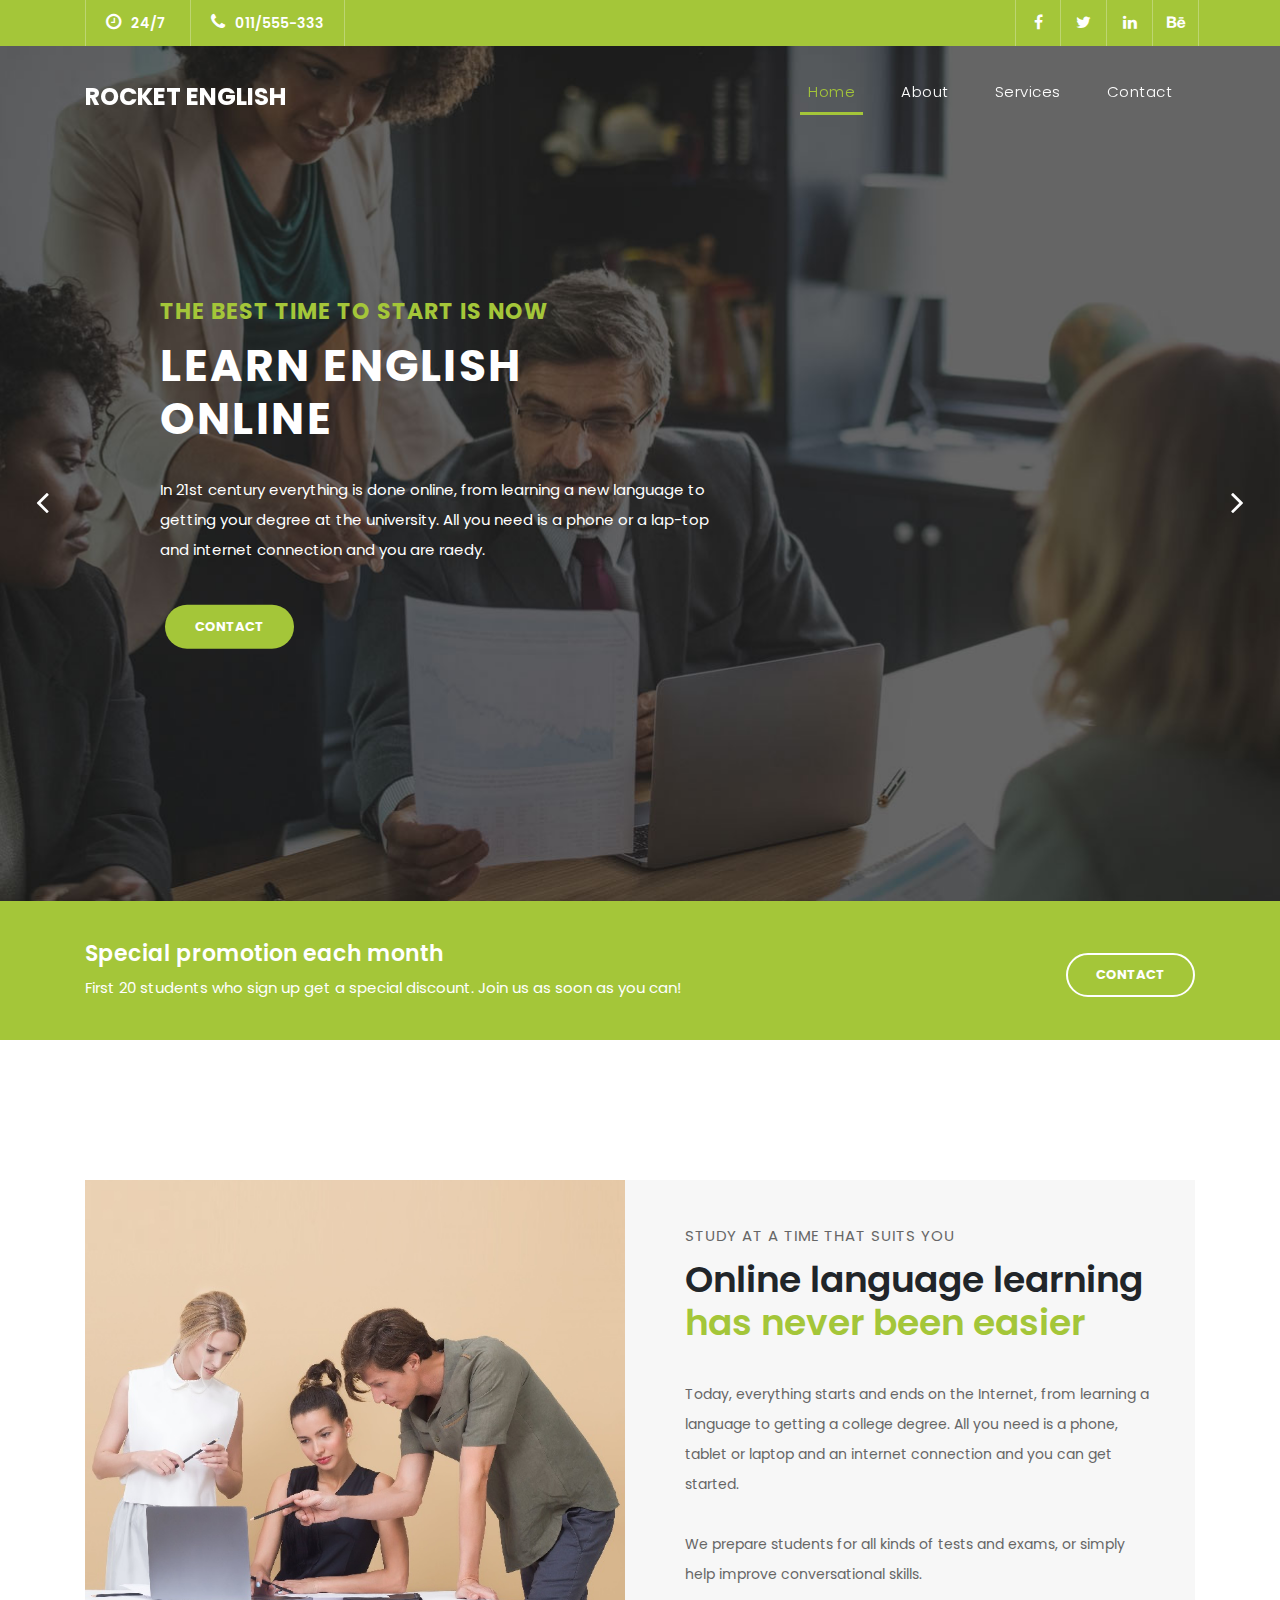
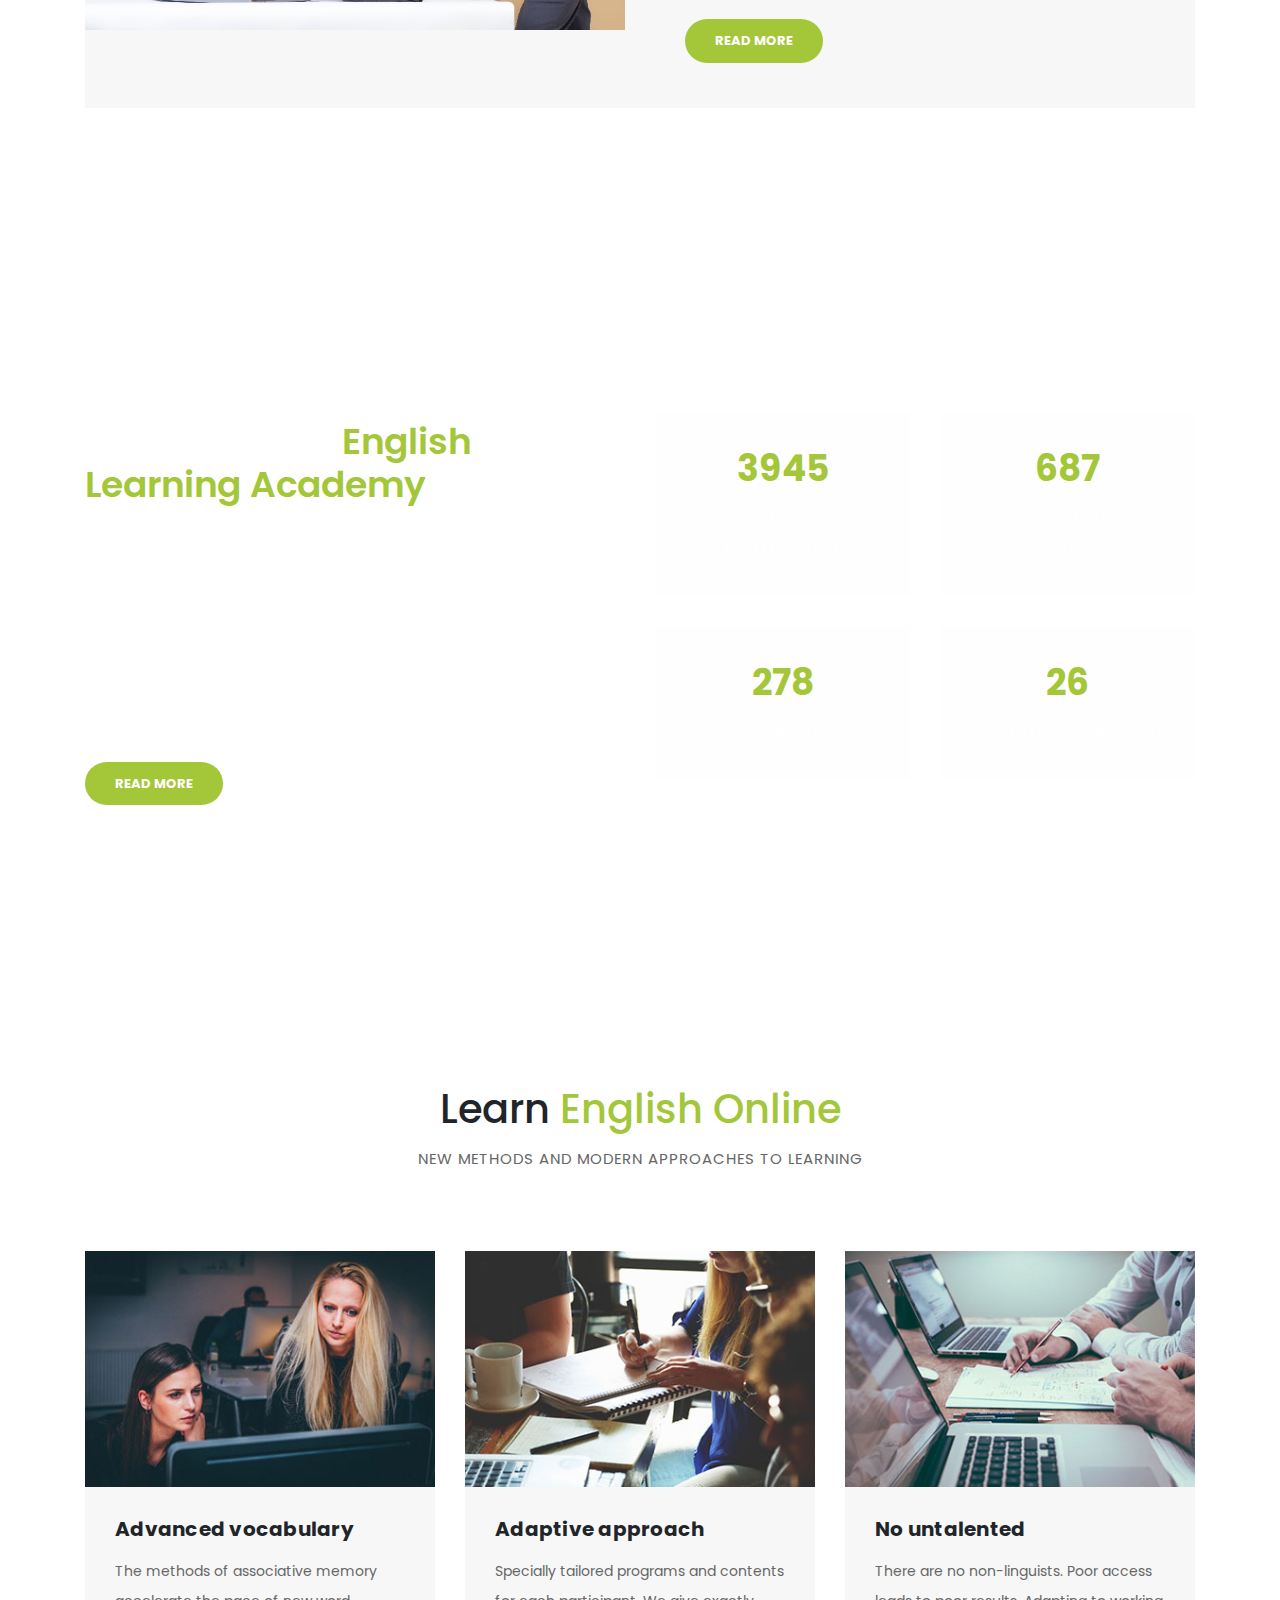
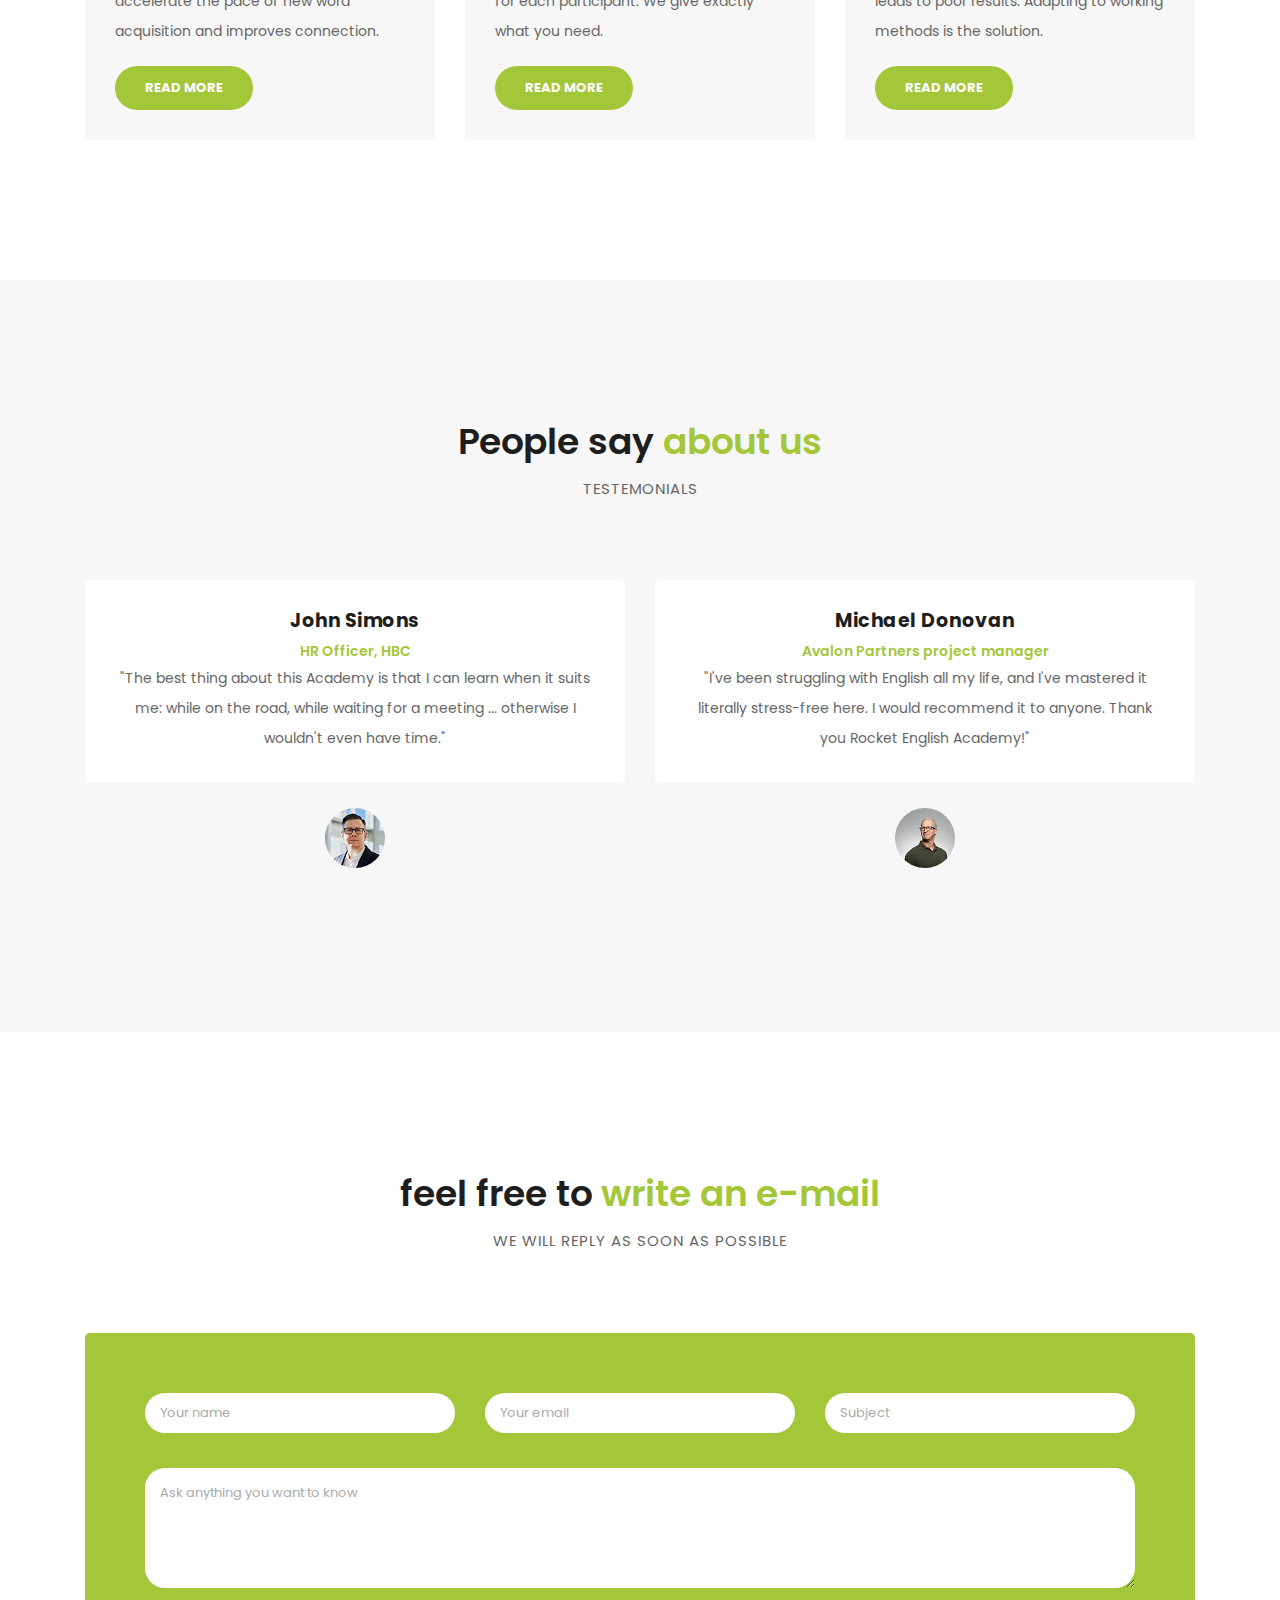
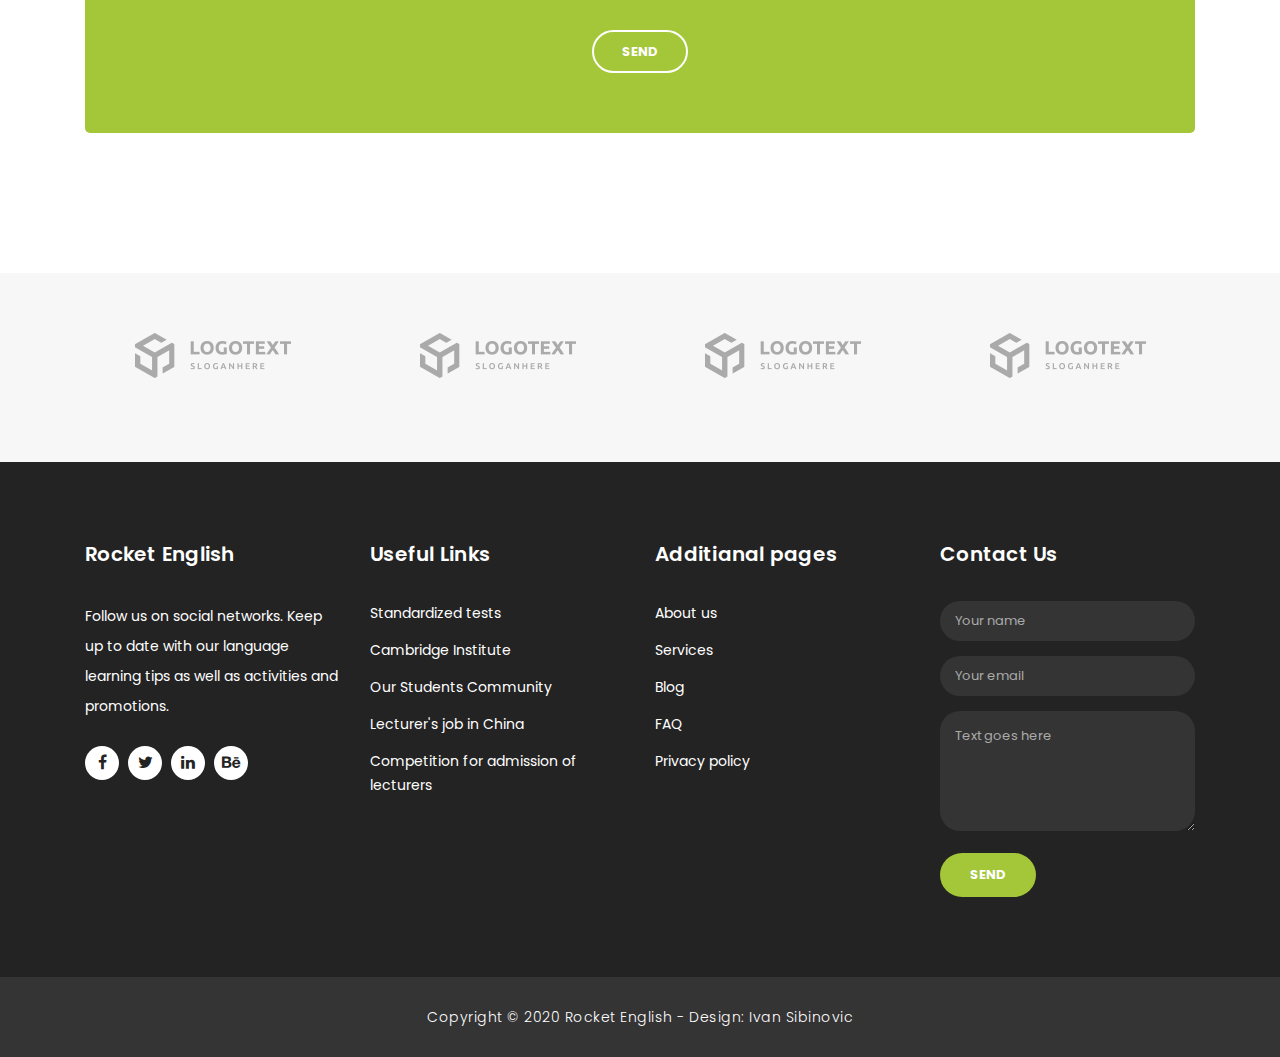
==== index.html @ 69e5438e "asd" ====
<!DOCTYPE html>
<html lang="en">

  <head>

    <meta charset="utf-8">
    <meta name="viewport" content="width=device-width, initial-scale=1, shrink-to-fit=no">
    <meta name="description" content="online English Lear">
    <meta name="author" content="Ivan Sibinovic">
    <link href="https://fonts.googleapis.com/css?family=Poppins:100,200,300,400,500,600,700,800,900&display=swap" rel="stylesheet">

    <title>Rocket English</title>

    <!-- Bootstrap core CSS -->
    <link href="vendor/bootstrap/css/bootstrap.min.css" rel="stylesheet">

    <!-- Additional CSS Files -->
    <link rel="stylesheet" href="assets/css/fontawesome.css">
    <link rel="stylesheet" href="assets/css/templatemo-finance-business.css">
    <link rel="stylesheet" href="assets/css/owl.css">
<!--

Finance Business TemplateMo

https://templatemo.com/tm-545-finance-business

-->
  </head>

  <body>

    <!-- ***** Preloader Start ***** -->
    <div id="preloader">
        <div class="jumper">
            <div></div>
            <div></div>
            <div></div>
        </div>
    </div>  
    <!-- ***** Preloader End ***** -->

    <!-- Header -->
    <div class="sub-header">
      <div class="container">
        <div class="row">
          <div class="col-md-8 col-xs-12">
            <ul class="left-info">
              <li><a href="#"><i class="fa fa-clock-o"></i>24/7</a></li>
              <li><a href="#"><i class="fa fa-phone"></i>011/555-333</a></li>
            </ul>
          </div>
          <div class="col-md-4">
            <ul class="right-icons">
              <li><a href="#"><i class="fa fa-facebook"></i></a></li>
              <li><a href="#"><i class="fa fa-twitter"></i></a></li>
              <li><a href="#"><i class="fa fa-linkedin"></i></a></li>
              <li><a href="#"><i class="fa fa-behance"></i></a></li>
            </ul>
          </div>
        </div>
      </div>
    </div>

    <header class="">
      <nav class="navbar navbar-expand-lg">
        <div class="container">
          <a class="navbar-brand" href="index.html"><h2>Rocket English</h2></a>
          <button class="navbar-toggler" type="button" data-toggle="collapse" data-target="#navbarResponsive" aria-controls="navbarResponsive" aria-expanded="false" aria-label="Toggle navigation">
            <span class="navbar-toggler-icon"></span>
          </button>
          <div class="collapse navbar-collapse" id="navbarResponsive">
            <ul class="navbar-nav ml-auto">
              <li class="nav-item active">
                <a class="nav-link" href="index.html">Home
                  <span class="sr-only">(current)</span>
                </a>
              </li>
              <li class="nav-item">
                <a class="nav-link" href="about.html">About</a>
              </li>
              <li class="nav-item">
                <a class="nav-link" href="services.html">Services</a>
              </li>
              <li class="nav-item">
                <a class="nav-link" href="contact.html">Contact</a>
              </li>
            </ul>
          </div>
        </div>
      </nav>
    </header>

    <!-- Page Content -->
    <!-- Banner Starts Here -->
    <div class="main-banner header-text" id="top">
        <div class="Modern-Slider">
          <!-- Item -->
          <div class="item item-1">
            <div class="img-fill">
                <div class="text-content">
                  <h6>The Best Time to start is NOW</h6>
                  <h4>Learn English<br> Online</h4>
                  <p>In 21st century everything is done online, from learning a new language to getting your degree at the university. All you need is a phone or a lap-top and internet connection and you are raedy.</p>
                  <a href="contact.html" class="filled-button">contact</a>
                </div>
            </div>
          </div>
          <!-- // Item -->
          <!-- Item -->
          <div class="item item-2">
            <div class="img-fill">
                <div class="text-content">
                  <h6>According to Your Needs</h6>
                  <h4>Flexibile<br> Language Learning</h4>
                  <p>Learning with us is fun, exciting and most of all, possible at any given time. We work around the clock to provide pur students with the best possible English learning experience.</p>
                  <a href="services.html" class="filled-button">read more</a>
                </div>
            </div>
          </div>
          <!-- // Item -->
          <!-- Item -->
          <div class="item item-3">
            <div class="img-fill">
                <div class="text-content">
                  <h6>we are here for you</h6>
                  <h4>Language Learning<br>Online Academy</h4>
                  <p>Founded by a teacher who has more than 5 years of real classroom experience and more than 7 years of online teaching experience. Our teachers have TEFL certificate and they are working from all over the world.</p>
                  <a href="about.html" class="filled-button">About us</a>
                </div>
            </div>
          </div>
          <!-- // Item -->
        </div>
    </div>
    <!-- Banner Ends Here -->

    <div class="request-form">
      <div class="container">
        <div class="row">
          <div class="col-md-8">
            <h4>Special promotion each month</h4>
            <span>First 20 students who sign up get a special discount. Join us as soon as you can!</span>
          </div>
          <div class="col-md-4">
            <a href="contact.html" class="border-button">contact</a>
          </div>
        </div>
      </div>
    </div>

    <div class="more-info">
      <div class="container">
        <div class="row">
          <div class="col-md-12">
            <div class="more-info-content">
              <div class="row">
                <div class="col-md-6">
                  <div class="left-image">
                    <img src="assets/images/more-info.jpeg" alt="">
                  </div>
                </div>
                <div class="col-md-6 align-self-center">
                  <div class="right-content">
                    <span>study at a time that suits you</span>
                    <h2>Online language learning <em>has never been easier</em></h2>
                    <p>Today, everything starts and ends on the Internet, from learning a language to getting a college degree. All you need is a phone, tablet or laptop and an internet connection and you can get started.<br><br>We prepare students for all kinds of tests and exams, or simply help improve conversational skills.</p>
                    <a href="#" class="filled-button">read more</a>
                  </div>
                </div>
              </div>
            </div>
          </div>
        </div>
      </div>
    </div>

    <div class="fun-facts">
      <div class="container">
        <div class="row">
          <div class="col-md-6">
            <div class="left-content">
              <span>building trust for years</span>
              <h2>Distinguished <em>English Learning Academy</em></h2>
              <p>We have worked with a large number of people over the past few years and the satisfaction has always been mutual. We helped them achieve their goals and successfully enabled them to use English.
              <br><br>We approach each student with special care and tailor the language learning program to his or her knowledge and needs.</p>
              <a href="" class="filled-button">read more</a>
            </div>
          </div>
          <div class="col-md-6 align-self-center">
            <div class="row">
              <div class="col-md-6">
                <div class="count-area-content">
                  <div class="count-digit">3945</div>
                  <div class="count-title">Classes performed</div>
                </div>
              </div>
              <div class="col-md-6">
                <div class="count-area-content">
                  <div class="count-digit">687</div>
                  <div class="count-title">Satisfied Students</div>
                </div>
              </div>
              <div class="col-md-6">
                <div class="count-area-content">
                  <div class="count-digit">278</div>
                  <div class="count-title">Great Reviews</div>
                </div>
              </div>
              <div class="col-md-6">
                <div class="count-area-content">
                  <div class="count-digit">26</div>
                  <div class="count-title">Acknowledgements</div>
                </div>
              </div>
            </div>
          </div>
        </div>
      </div>
    </div>

    <div class="services">
      <div class="container">
        <div class="row">
          <div class="col-md-12">
            <div class="section-heading">
              <h1>Learn <em>English Online</em></h1>
              <span>New methods and modern approaches to learning</div>
          </div>
          <div class="col-md-4">
            <div class="service-item">
              <img src="assets/images/service_01.jpg" alt="">
              <div class="down-content">
                <h4>Advanced vocabulary</h4>
                <p>The methods of associative memory accelerate the pace of new word acquisition and improves connection.</p>
                <a href="" class="filled-button">read more</a>
              </div>
            </div>
          </div>
          <div class="col-md-4">
            <div class="service-item">
              <img src="assets/images/service_02.jpg" alt="">
              <div class="down-content">
                <h4>Adaptive approach</h4>
                <p>Specially tailored programs and contents for each participant. We give exactly what you need.</p>
                <a href="" class="filled-button">read more</a>
              </div>
            </div>
          </div>
          <div class="col-md-4">
            <div class="service-item">
              <img src="assets/images/service_03.jpg" alt="">
              <div class="down-content">
                <h4>No untalented</h4>
                <p>There are no non-linguists. Poor access leads to poor results. Adapting to working methods is the solution.</p>
                <a href="" class="filled-button">read more</a>
              </div>
            </div>
          </div>
        </div>
      </div>
    </div>

    <div class="testimonials">
      <div class="container">
        <div class="row">
          <div class="col-md-12">
            <div class="section-heading">
              <h2>People say <em>about us</em></h2>
              <span>testemonials</span>
            </div>
          </div>
          <div class="col-md-12">
            <div class="owl-testimonials owl-carousel">
              
              <div class="testimonial-item">
                <div class="inner-content">
                  <h4>John Simons</h4>
                  <span>HR Officer, HBC</span>
                  <p>"The best thing about this Academy is that I can learn when it suits me: while on the road, while waiting for a meeting ... otherwise I wouldn't even have time."</p>
                </div>
                <img src="assets/images/testimonial1.jpg" alt="">
              </div>
              
              <div class="testimonial-item">
                <div class="inner-content">
                  <h4>Michael Donovan</h4>
                  <span>Avalon Partners project manager</span>
                  <p>"I've been struggling with English all my life, and I've mastered it literally stress-free here. I would recommend it to anyone. Thank you Rocket English Academy!"</p>
                </div>
                <img src="assets/images/testimonial2.jpg" alt="">
              </div>
              
              <div class="testimonial-item">
                <div class="inner-content">
                  <h4>David Wood</h4>
                  <span>Chief Accountant</span>
                  <p>"Ut ultricies maximus turpis, in sollicitudin ligula posuere vel. Donec finibus maximus neque, vitae egestas quam imperdiet nec. Proin nec mauris eu tortor consectetur tristique."</p>
                </div>
                <img src="http://placehold.it/60x60" alt="">
              </div>
              
              <div class="testimonial-item">
                <div class="inner-content">
                  <h4>Andrew Boom</h4>
                  <span>Marketing Head</span>
                  <p>"Curabitur sollicitudin, tortor at suscipit volutpat, nisi arcu aliquet dui, vitae semper sem turpis quis libero. Quisque vulputate lacinia nisl ac lobortis."</p>
                </div>
                <img src="http://placehold.it/60x60" alt="">
              </div>
              
            </div>
          </div>
        </div>
      </div>
    </div>

    <div class="callback-form">
      <div class="container">
        <div class="row">
          <div class="col-md-12">
            <div class="section-heading">
              <h2>feel free to <em>write an e-mail</em></h2>
              <span>We will reply as soon as possible</span>
            </div>
          </div>
          <div class="col-md-12">
            <div class="contact-form">
              <form id="contact" action="" method="post">
                <div class="row">
                  <div class="col-lg-4 col-md-12 col-sm-12">
                    <fieldset>
                      <input name="name" type="text" class="form-control" id="name" placeholder="Your name" required="">
                    </fieldset>
                  </div>
                  <div class="col-lg-4 col-md-12 col-sm-12">
                    <fieldset>
                      <input name="email" type="text" class="form-control" id="email" pattern="[^ @]*@[^ @]*" placeholder="Your email" required="">
                    </fieldset>
                  </div>
                  <div class="col-lg-4 col-md-12 col-sm-12">
                    <fieldset>
                      <input name="subject" type="text" class="form-control" id="subject" placeholder="Subject" required="">
                    </fieldset>
                  </div>
                  <div class="col-lg-12">
                    <fieldset>
                      <textarea name="message" rows="6" class="form-control" id="message" placeholder="Ask anything you want to know" required=""></textarea>
                    </fieldset>
                  </div>
                  <div class="col-lg-12">
                    <fieldset>
                      <button type="submit" id="form-submit" class="border-button">send</button>
                    </fieldset>
                  </div>
                </div>
              </form>
            </div>
          </div>
        </div>
      </div>
    </div>

    <div class="partners">
      <div class="container">
        <div class="row">
          <div class="col-md-12">
            <div class="owl-partners owl-carousel">
            
              <div class="partner-item">
                <img src="assets/images/client-01.png" title="1" alt="1">
              </div>
              
              <div class="partner-item">
                <img src="assets/images/client-01.png" title="2" alt="2">
              </div>
              
              <div class="partner-item">
                <img src="assets/images/client-01.png" title="3" alt="3">
              </div>
              
              <div class="partner-item">
                <img src="assets/images/client-01.png" title="4" alt="4">
              </div>
              
              <div class="partner-item">
                <img src="assets/images/client-01.png" title="5" alt="5">
              </div>
              
            </div>
          </div>
        </div>
      </div>
    </div>


    <!-- Footer Starts Here -->
    <footer>
      <div class="container">
        <div class="row">
          <div class="col-md-3 footer-item">
            <h4>Rocket English</h4>
            <p>Follow us on social networks. Keep up to date with our language learning tips as well as activities and promotions.</p>
            <ul class="social-icons">
              <li><a rel="nofollow" href="https://fb.com/templatemo" target="_blank"><i class="fa fa-facebook"></i></a></li>
              <li><a href="#"><i class="fa fa-twitter"></i></a></li>
              <li><a href="#"><i class="fa fa-linkedin"></i></a></li>
              <li><a href="#"><i class="fa fa-behance"></i></a></li>
            </ul>
          </div>
          <div class="col-md-3 footer-item">
            <h4>Useful Links</h4>
            <ul class="menu-list">
              <li><a href="#">Standardized tests</a></li>
              <li><a href="#">Cambridge Institute</a></li>
              <li><a href="#">Our Students Community</a></li>
              <li><a href="#">Lecturer's job in China</a></li>
              <li><a href="#">Competition for admission of lecturers</a></li>
            </ul>
          </div>
          <div class="col-md-3 footer-item">
            <h4>Additianal pages</h4>
            <ul class="menu-list">
              <li><a href="#">About us</a></li>
              <li><a href="#">Services</a></li>
              <li><a href="#">Blog</a></li>
              <li><a href="#">FAQ</a></li>
              <li><a href="#">Privacy policy</a></li>
            </ul>
          </div>
          <div class="col-md-3 footer-item last-item">
            <h4>Contact Us</h4>
            <div class="contact-form">
              <form id="contact footer-contact" action="" method="post">
                <div class="row">
                  <div class="col-lg-12 col-md-12 col-sm-12">
                    <fieldset>
                      <input name="name" type="text" class="form-control" id="name" placeholder="Your name" required="">
                    </fieldset>
                  </div>
                  <div class="col-lg-12 col-md-12 col-sm-12">
                    <fieldset>
                      <input name="email" type="text" class="form-control" id="email" pattern="[^ @]*@[^ @]*" placeholder="Your email" required="">
                    </fieldset>
                  </div>
                  <div class="col-lg-12">
                    <fieldset>
                      <textarea name="message" rows="6" class="form-control" id="message" placeholder="Text goes here" required=""></textarea>
                    </fieldset>
                  </div>
                  <div class="col-lg-12">
                    <fieldset>
                      <button type="submit" id="form-submit" class="filled-button">send</button>
                    </fieldset>
                  </div>
                </div>
              </form>
            </div>
          </div>
        </div>
      </div>
    </footer>
    
    <div class="sub-footer">
      <div class="container">
        <div class="row">
          <div class="col-md-12">
            <p>Copyright &copy; 2020 Rocket English
            
            - Design: <a rel="nofollow noopener" href="https://linkmarketing.rs" target="_blank">Ivan Sibinovic</a></p>
          </div>
        </div>
      </div>
    </div>

    <!-- Bootstrap core JavaScript -->
    <script src="vendor/jquery/jquery.min.js"></script>
    <script src="vendor/bootstrap/js/bootstrap.bundle.min.js"></script>

    <!-- Additional Scripts -->
    <script src="assets/js/custom.js"></script>
    <script src="assets/js/owl.js"></script>
    <script src="assets/js/slick.js"></script>
    <script src="assets/js/accordions.js"></script>

    <script language = "text/Javascript"> 
      cleared[0] = cleared[1] = cleared[2] = 0; //set a cleared flag for each field
      function clearField(t){                   //declaring the array outside of the
      if(! cleared[t.id]){                      // function makes it static and global
          cleared[t.id] = 1;  // you could use true and false, but that's more typing
          t.value='';         // with more chance of typos
          t.style.color='#fff';
          }
      }
    </script>

  </body>
</html>
---- assets/css/templatemo-finance-business.css ----
/* 

TemplateMo - Finance Business

https://templatemo.com/tm-545-finance-business

*/

body {
  font-family: 'Poppins', sans-serif;
  overflow-x: hidden;
  text-rendering: optimizeLegibility;
  -webkit-font-smoothing: antialiased;
  -moz-osx-font-smoothing: grayscale;
}
p {
	margin-bottom: 0px;
	font-size: 14px;
	color: #666666;
	line-height: 30px;
}
a {
	text-decoration: none!important;
}
ul {
	padding: 0;
	margin: 0;
	list-style: none;
}

h1,h2,h3,h4,h5,h6 {
	margin: 0px;
}

a.filled-button {
	background-color: #a4c639;
	color: #fff;
	font-size: 13px;
	text-transform: uppercase;
	font-weight: 700;
	padding: 12px 30px;
	border-radius: 30px;
	display: inline-block;
	transition: all 0.3s;
}

a.filled-button:hover {
	background-color: #fff;
	color: #a4c639;
}

a.border-button {
	background-color: transparent;
	color: #fff;
	border: 2px solid #fff;
	font-size: 13px;
	text-transform: uppercase;
	font-weight: 700;
	padding: 10px 28px;
	border-radius: 30px;
	display: inline-block;
	transition: all 0.3s;
}

a.border-button:hover {
	background-color: #fff;
	color: #a4c639;
}

.section-heading {
	text-align: center;
	margin-bottom: 80px;
}

.section-heading h2 {
	font-size: 36px;
	font-weight: 600;
	color: #1e1e1e;
}

.section-heading em {
	font-style: normal;
	color: #a4c639;
}

.section-heading span {
	display: block;
	margin-top: 15px;
	text-transform: uppercase;
	font-size: 15px;
	color: #666;
	letter-spacing: 1px;
}

#preloader {
  overflow: hidden;
  background: #a4c639;
  left: 0;
  right: 0;
  top: 0;
  bottom: 0;
  position: fixed;
  z-index: 9999999;
  color: #fff;
}

#preloader .jumper {
  left: 0;
  top: 0;
  right: 0;
  bottom: 0;
  display: block;
  position: absolute;
  margin: auto;
  width: 50px;
  height: 50px;
}

#preloader .jumper > div {
  background-color: #fff;
  width: 10px;
  height: 10px;
  border-radius: 100%;
  -webkit-animation-fill-mode: both;
  animation-fill-mode: both;
  position: absolute;
  opacity: 0;
  width: 50px;
  height: 50px;
  -webkit-animation: jumper 1s 0s linear infinite;
  animation: jumper 1s 0s linear infinite;
}

#preloader .jumper > div:nth-child(2) {
  -webkit-animation-delay: 0.33333s;
  animation-delay: 0.33333s;
}

#preloader .jumper > div:nth-child(3) {
  -webkit-animation-delay: 0.66666s;
  animation-delay: 0.66666s;
}

@-webkit-keyframes jumper {
  0% {
    opacity: 0;
    -webkit-transform: scale(0);
    transform: scale(0);
  }
  5% {
    opacity: 1;
  }
  100% {
    -webkit-transform: scale(1);
    transform: scale(1);
    opacity: 0;
  }
}

@keyframes jumper {
  0% {
    opacity: 0;
    -webkit-transform: scale(0);
    transform: scale(0);
  }
  5% {
    opacity: 1;
  }
  100% {
    opacity: 0;
  }
}

/* Sub Header Style */

.sub-header {
	background-color: #a4c639;
	height: 46px;
	line-height: 46px;
}

.sub-header ul li {
	display: inline-block;
}

.sub-header ul.left-info li {
	border-left: 1px solid rgba(250,250,250,0.3);
	padding: 0px 20px;
}

.sub-header ul.left-info li:last-child {
	border-right: 1px solid rgba(250,250,250,0.3);
}

.sub-header ul.left-info li i {
	margin-right: 10px;
	font-size: 18px;
}

.sub-header ul.left-info li a {
	color: #fff;
	font-size: 14px;
	font-weight: 600;
}

.sub-header ul.right-icons {
	float: right;
}

.sub-header ul.right-icons li {
	margin-right: -4px;
	width: 46px;
	display: inline-block;
	text-align: center;
	border-right: 1px solid rgba(250,250,250,0.3);
}

.sub-header ul.right-icons li:first-child {
	border-left: 1px solid rgba(250,250,250,0.3);
}

.sub-header ul.right-icons li a {
	color: #fff;
	transition: all 0.3s;
}

.sub-header ul.right-icons li a:hover {
	opacity: 0.75;
}



/* Header Style */
header {
	position: absolute;
	z-index: 99999;
	width: 100%;
	background-color: transparent!important;
	height: 80px;
	-webkit-transition: all 0.3s ease-in-out 0s;
    -moz-transition: all 0.3s ease-in-out 0s;
    -o-transition: all 0.3s ease-in-out 0s;
    transition: all 0.3s ease-in-out 0s;
}
header .navbar {
	padding: 20px 0px;
}
.background-header .navbar {
	padding: 10px 0px;
}
.background-header {
	top: 0;
	position: fixed;
	background-color: #fff!important;
	box-shadow: 0px 1px 10px rgba(0,0,0,0.1);
}
.background-header .navbar-brand h2 {
	color: #a4c639!important;
}
.background-header .navbar-nav a.nav-link {
	color: #1e1e1e!important;
}
.background-header .navbar-nav .nav-link:hover,
.background-header .navbar-nav .active>.nav-link,
.background-header .navbar-nav .nav-link.active,
.background-header .navbar-nav .nav-link.show,
.background-header .navbar-nav .show>.nav-link {
	color: #a4c639!important;
}
.navbar .navbar-brand {
	float: 	left;
	margin-top: 12px;
	outline: none;
}
.navbar .navbar-brand h2 {
	color: #fff;
	text-transform: uppercase;
	font-size: 24px;
	font-weight: 700;
	-webkit-transition: all .3s ease 0s;
    -moz-transition: all .3s ease 0s;
    -o-transition: all .3s ease 0s;
    transition: all .3s ease 0s;
}
.navbar .navbar-brand h2 em {
	font-style: normal;
	font-size: 16px;
}
#navbarResponsive {
	z-index: 999;
}
.navbar-collapse {
	text-align: center;
}
.navbar .navbar-nav .nav-item {
	margin: 0px 15px;
}
.navbar .navbar-nav a.nav-link {
	text-transform: capitalize;
	font-size: 15px;
	font-weight: 300;
	letter-spacing: 0.5px;
	color: #fff;
	transition: all 0.5s;
	margin-top: 5px;
}
.navbar .navbar-nav .nav-link:hover,
.navbar .navbar-nav .active>.nav-link,
.navbar .navbar-nav .nav-link.active,
.navbar .navbar-nav .nav-link.show,
.navbar .navbar-nav .show>.nav-link {
	color: #a4c639;
	border-bottom: 3px solid #a4c639;
}
.navbar .navbar-toggler-icon {
	background-image: none;
}
.navbar .navbar-toggler {
	border-color: #fff;
	background-color: #fff;	
	height: 36px;
	outline: none;
	border-radius: 0px;
	position: absolute;
	right: 30px;
	top: 20px;
}
.navbar .navbar-toggler-icon:after {
	content: '\f0c9';
	color: #a4c639;
	font-size: 18px;
	line-height: 26px;
	font-family: 'FontAwesome';
}



/* Banner Style */

.img-fill{
  width: 100%;
  display: block;
  overflow: hidden;
  position: relative;
  text-align: center
}

.img-fill img {
  min-height: 100%;
  min-width: 100%;
  position: relative;
  display: inline-block;
  max-width: none;
}

*,
*:before,
*:after {
  -webkit-box-sizing: border-box;
  box-sizing: border-box;
  -webkit-font-smoothing: antialiased;
  -moz-osx-font-smoothing: grayscale;
}

.Grid1k {
  padding: 0 15px;
  max-width: 1200px;
  margin: auto;
}

.blocks-box,
.slick-slider {
  margin: 0;
  padding: 0!important;
}

.slick-slide {
  float: left;
  padding: 0;
}

.Modern-Slider .item .img-fill {
	background-size: cover;
	background-position: center center;
	background-repeat: no-repeat;
	height:95vh;
}

.Modern-Slider .item-1 .img-fill {
	background-image: url(../images/slide_01.jpg);
}

.Modern-Slider .item-2 .img-fill {
	background-image: url(../images/slide_02.jpg);
}

.Modern-Slider .item-3 .img-fill {
	background-image: url(../images/slide_03.jpg);
}

.Modern-Slider .NextArrow{
  position:absolute;
  top:50%;
  right:30px;
  border:0 none;
  background-color: transparent;
  text-align:center;
  font-size: 36px;
  font-family: 'FontAwesome';
  color:#FFF;
  z-index:5;
  outline: none;
  cursor: pointer;
}

.Modern-Slider .NextArrow:before{
  content:'\f105';
}

.Modern-Slider .PrevArrow {
  position:absolute;
  top:50%;
  left:30px;
  border:0 none;
  background-color: transparent;
  text-align:center;
  font-size: 36px;
  font-family: 'FontAwesome';
  color:#FFF;
  z-index:5;
  outline: none;
  cursor: pointer;
}

.Modern-Slider .PrevArrow:before{
  content:'\f104';
}

ul.slick-dots {
  display: none!important;
}

.Modern-Slider .text-content {
	text-align: left;
  	width: 75%;
  	position: absolute;
  	top: 50%;
  	left: 50%;
  	transform: translate(-50%, -50%);
}

.Modern-Slider .item h6 {
  margin-bottom: 15px;
  font-size: 22px;
  text-transform: uppercase;
  font-weight: 700;
  letter-spacing: 1px;
  color:#a4c639;
  animation:fadeOutRight 1s both;
}

.Modern-Slider .item h4 {
  margin-bottom: 30px;
  text-transform: uppercase;
  font-size: 44px;
  font-weight: 700;
  letter-spacing: 2.5px;
  color:#FFF;
  overflow:hidden;
  animation:fadeOutLeft 1s both;
}

.Modern-Slider .item p {
	max-width: 570px;
	color: #fff;
	font-size: 15px;
	font-weight: 400;
	line-height: 30px;
	margin-bottom: 40px;
}

.Modern-Slider .item a {
  margin: 0 5px;
}

.Modern-Slider .item.slick-active h6{
  animation:fadeInDown 1s both 1s;
}

.Modern-Slider .item.slick-active h4{
  animation:fadeInLeft 1s both 1.5s;
}

.Modern-Slider .item.slick-active{
  animation:Slick-FastSwipeIn 1s both;
}

.Modern-Slider .buttons {
  position: relative;
}

.Modern-Slider {background:#000;}


/* ==== Slick Slider Css Ruls === */
.slick-slider{position:relative;display:block;-webkit-user-select:none;-moz-user-select:none;-ms-user-select:none;user-select:none;-webkit-touch-callout:none;-khtml-user-select:none;-ms-touch-action:pan-y;touch-action:pan-y;-webkit-tap-highlight-color:transparent}
.slick-list{position:relative;display:block;overflow:hidden;margin:0;padding:0}
.slick-list:focus{outline:none}.slick-list.dragging{cursor:hand}
.slick-slider .slick-track,.slick-slider .slick-list{-webkit-transform:translate3d(0,0,0);-ms-transform:translate3d(0,0,0);transform:translate3d(0,0,0)}
.slick-track{position:relative;top:0;left:0;display:block}
.slick-track:before,.slick-track:after{display:table;content:''}.slick-track:after{clear:both}
.slick-loading .slick-track{visibility:hidden}
.slick-slide{display:none;float:left /* If RTL Make This Right */ ;height:100%;min-height:1px}
.slick-slide.dragging img{pointer-events:none}
.slick-initialized .slick-slide{display:block}
.slick-loading .slick-slide{visibility:hidden}
.slick-vertical .slick-slide{display:block;height:auto;border:1px solid transparent}




/* Request Form */

.request-form {
	background-color: #a4c639;
	padding: 40px 0px;
	color: #fff;
}

.request-form h4 {
	font-size: 22px;
	font-weight: 600;
}

.request-form span {
	font-size: 15px;
	font-weight: 400;
	display: inline-block;
	margin-top: 10px;
}

.request-form a.border-button {
	margin-top: 12px;
	float: right;
}




/* Services */

.services {
	margin-top: 140px;
}

.service-item img {
	width: 100%;
	overflow: hidden;
}

.service-item .down-content {
	background-color: #f7f7f7;
	padding: 30px;
}

.service-item .down-content h4 {
	font-size: 20px;
	font-weight: 700;
	letter-spacing: 0.25px;
	margin-bottom: 15px;
}

.service-item .down-content p {
	margin-bottom: 20px;
}



/* Fun Facts */

.fun-facts {
	margin-top: 140px;
	background-image: url(../images/fun-facts-bg.jpg);
	background-position: center center;
	background-repeat: no-repeat;
	background-size: cover;
	background-attachment: fixed;
	padding: 140px 0px;
	color: #fff;
}

.fun-facts span {
	text-transform: uppercase;
	font-size: 15px;
	color: #fff;
	letter-spacing: 1px;
	margin-bottom: 10px;
	display: block;
}

.fun-facts h2 {
	font-size: 36px;
	font-weight: 600;
	margin-bottom: 35px;
}

.fun-facts em {
	font-style: normal;
	color: #a4c639;
}

.fun-facts p {
	color: #fff;
	margin-bottom: 40px;
}

.fun-facts .left-content {
	margin-right: 45px;
}

.count-area-content {
	text-align: center;
	background-color: rgba(250,250,250,0.1);
	padding: 25px 30px 35px 30px;
	margin: 15px 0px;
}

.count-digit {
    margin: 5px 0px;
    color: #a4c639;
    font-weight: 700;
    font-size: 36px;
}
.count-title {
    font-size: 20px;
    font-weight: 600;
    color: #fff;
    letter-spacing: 0.5px;
}



/* More Info */

.more-info {
	margin-top: 140px;
}

.more-info .left-image img {
	width: 100%;
	overflow: hidden;
}

.more-info .more-info-content {
	background-color: #f7f7f7;
}

.about-info .more-info-content {
	background-color: transparent;
}

.about-info .right-content {
	padding: 0px!important;
	margin-right: 30px;
}

.more-info .right-content {
	padding: 45px 45px 45px 30px;
}

.more-info .right-content span {
	text-transform: uppercase;
	font-size: 15px;
	color: #666;
	letter-spacing: 1px;
	margin-bottom: 10px;
	display: block;
}

.more-info .right-content h2 {
	font-size: 36px;
	font-weight: 600;
	margin-bottom: 35px;
}

.more-info .right-content em {
	font-style: normal;
	color: #a4c639;
}

.more-info .right-content p {
	margin-bottom: 30px;
}


/* Testimonials Style */

.about-testimonials {
	margin-top: 0px!important;
}

.testimonials {
	margin-top: 140px;
	background-color: #f7f7f7;
	padding: 140px 0px;
}
.testimonial-item .inner-content {
	text-align: center;
	background-color: #fff;	
	padding: 30px;
	border-radius: 5px;
}
.testimonial-item p {
	font-size: 14px;
	font-weight: 400;
}
.testimonial-item h4 {
	font-size: 19px;
	font-weight: 700;
	color: #1e1e1e;
	letter-spacing: 0.5px;
	margin-bottom: 0px;
}
.testimonial-item span {
	display: inline-block;
	margin-top: 8px;
	font-weight: 600;
	font-size: 14px;
	color: #a4c639;
}
.testimonial-item img {
	max-width: 60px;
	border-radius: 50%;
	margin: 25px auto 0px auto;
}




/* Call Back Style */

.callback-services {
	border-top: 1px solid #eee;
	padding-top: 140px;
}

.contact-us {
	background-color: #f7f7f7;
	padding: 140px 0px;
}

.contact-us .contact-form {
	background-color: transparent!important;
	padding: 0!important;
}

.callback-form {
	margin-top: 140px;
}

.callback-form .contact-form {
	background-color: #a4c639;
	padding: 60px;
	border-radius: 5px;
	text-align: center;
}

.callback-form .contact-form input {
	border-radius: 20px;
	height: 40px;
	line-height: 40px;
	display: inline-block;
	padding: 0px 15px;
	color: #6a6a6a;
	font-size: 13px;
	text-transform: none;
	box-shadow: none;
	border: none;
	margin-bottom: 35px;
}

.callback-form .contact-form input:focus {
	outline: none;
	box-shadow: none;
	border: none;
}

.callback-form .contact-form textarea {
	border-radius: 20px;
	height: 120px;
	max-height: 200px;
	min-height: 120px;
	display: inline-block;
	padding: 15px;
	color: #6a6a6a;
	font-size: 13px;
	text-transform: none;
	box-shadow: none;
	border: none;
	margin-bottom: 35px;
}

.callback-form .contact-form textarea:focus {
	outline: none;
	box-shadow: none;
	border: none;
}

.callback-form .contact-form ::-webkit-input-placeholder { /* Edge */
  color: #aaa;
}
.callback-form .contact-form :-ms-input-placeholder { /* Internet Explorer 10-11 */
  color: #aaa;
}
.callback-form .contact-form ::placeholder {
  color: #aaa;
}

.callback-form .contact-form button.border-button {
	background-color: transparent;
	color: #fff;
	border: 2px solid #fff;
	font-size: 13px;
	text-transform: uppercase;
	font-weight: 700;
	padding: 10px 28px;
	border-radius: 30px;
	display: inline-block;
	transition: all 0.3s;
	outline: none;
	box-shadow: none;
	text-shadow: none;
	cursor: pointer;
}

.callback-form .contact-form button.border-button:hover {
	background-color: #fff;
	color: #a4c639;
}

.contact-us .contact-form button.filled-button {
	background-color: #a4c639;
	color: #fff;
	border: none;
	font-size: 13px;
	text-transform: uppercase;
	font-weight: 700;
	padding: 12px 30px;
	border-radius: 30px;
	display: inline-block;
	transition: all 0.3s;
	outline: none;
	box-shadow: none;
	text-shadow: none;
	cursor: pointer;
}

.contact-us .contact-form button.filled-button:hover {
	background-color: #fff;
	color: #a4c639;
}



/* Partners Style */

.contact-partners {
	margin-top: -8px!important;
}

.partners {
	margin-top: 140px;
	background-color: #f7f7f7;
	padding: 60px 0px;
}

.partners .owl-item {
	text-align: center;
	cursor: pointer;
}

.partners .partner-item img {
	max-width: 156px;
	margin: auto;
}



/* Footer Style */

footer {
	background-color: #232323;
	padding: 80px 0px;
	color: #fff;
}

footer h4 {
	color: #fff;
	font-size: 20px;
	font-weight: 600;
	letter-spacing: 0.25px;
	margin-bottom: 35px;
}
footer p {
	color: #fff;
}

footer ul.social-icons {
	margin-top: 25px;
}

footer ul.social-icons li {
	display: inline-block;
	margin-right: 5px;
}

footer ul.social-icons li:last-child {
	margin-right: 0px;
}

footer ul.social-icons li a {
	width: 34px;
	height: 34px;
	display: inline-block;
	line-height: 34px;
	text-align: center;
	background-color: #fff;
	color: #232323;
	border-radius: 50%;
	transition: all 0.3s;
}

footer ul.social-icons li a:hover {
	background-color: #a4c639;
}

footer ul.menu-list li {
	margin-bottom: 13px;
}

footer ul.menu-list li:last-child {
	margin-bottom: 0px;
}

footer ul.menu-list li a {
	font-size: 14px;
	color: #fff;
	transition: all 0.3s;
}

footer ul.menu-list li a:hover {
	color: #a4c639;
}

footer .contact-form input {
	border-radius: 20px;
	height: 40px;
	line-height: 40px;
	display: inline-block;
	padding: 0px 15px;
	color: #aaa!important;
	background-color: #343434;
	font-size: 13px;
	text-transform: none;
	box-shadow: none;
	border: none;
	margin-bottom: 15px;
}

footer .contact-form input:focus {
	outline: none;
	box-shadow: none;
	border: none;
	background-color: #343434;
}

footer .contact-form textarea {
	border-radius: 20px;
	height: 120px;
	max-height: 200px;
	min-height: 120px;
	display: inline-block;
	padding: 15px;
	color: #aaa!important;
	background-color: #343434;
	font-size: 13px;
	text-transform: none;
	box-shadow: none;
	border: none;
	margin-bottom: 15px;
}

footer .contact-form textarea:focus {
	outline: none;
	box-shadow: none;
	border: none;
	background-color: #343434;
}

footer .contact-form ::-webkit-input-placeholder { /* Edge */
  color: #aaa;
}
footer .contact-form :-ms-input-placeholder { /* Internet Explorer 10-11 */
  color: #aaa;
}
footer .contact-form ::placeholder {
  color: #aaa;
}

footer .contact-form button.filled-button {
	background-color: transparent;
	color: #fff;
	background-color: #a4c639;
	border: none;
	font-size: 13px;
	text-transform: uppercase;
	font-weight: 700;
	padding: 12px 30px;
	border-radius: 30px;
	display: inline-block;
	transition: all 0.3s;
	outline: none;
	box-shadow: none;
	text-shadow: none;
	cursor: pointer;
}

footer .contact-form button.filled-button:hover {
	background-color: #fff;
	color: #a4c639;
}



/* Sub-footer Style */

.sub-footer {
	background-color: #343434;
	text-align: center;
	padding: 25px 0px;
}

.sub-footer p {
	color: #fff;
	font-weight: 300;
	letter-spacing: 0.5px;
}

.sub-footer a {
	color: #fff;
}


.page-heading {
	text-align: center;
	background-image: url(../images/page-heading-bg.jpg);
	background-position: center center;
	background-repeat: no-repeat;
	background-size: cover;
	padding: 230px 0px 150px 0px;
	color: #fff;
}

.page-heading h1 {
	text-transform: capitalize;
	font-size: 36px;
	font-weight: 700;
	letter-spacing: 2px;
	margin-bottom: 18px;
}

.page-heading span {
	font-size: 15px;
	text-transform: uppercase;
	letter-spacing: 1px;
	color: #fff;
	display: block;
}


/* team */

.team {
	background-color: #f7f7f7;
	margin-top: 140px;
	margin-bottom: -140px;
	padding: 120px 0px;
}

.team-item img {
	width: 100%;
	overflow: hidden;
}

.team-item .down-content {
	background-color: #fff;
	padding: 30px;
}

.team-item .down-content h4 {
	font-size: 20px;
	font-weight: 700;
	letter-spacing: 0.25px;
	margin-bottom: 10px;
}

.team-item .down-content span {
	color: #a4c639;
	font-weight: 600;
	font-size: 14px;
	display: block;
	margin-bottom: 15px;
}

.team-item .down-content p {
	margin-bottom: 20px;
}


/* Single Service */

.single-services {
	margin-top: 140px;
}

#tabs ul {
  margin: 0;
  padding: 0;
}
#tabs ul li {
  margin-bottom: 10px;
  display: inline-block;
  width: 100%;
}
#tabs ul li:last-child {
  margin-bottom: 0px;
}
#tabs ul li a {
	text-transform: capitalize;
	width: 100%;
	padding: 30px 30px;
	display: inline-block;
	background-color: #a4c639;
  	font-size: 20px;
  	color: #121212;
  	letter-spacing: 0.5px;
  	font-weight: 700;
  	transition: all 0.3s;
}
#tabs ul li a i {
	float: right;
	margin-top: 5px;
}
#tabs ul .ui-tabs-active span {
  background: #faf5b2;
  border: #faf5b2;
  line-height: 90px;
  border-bottom: none;
}
#tabs ul .ui-tabs-active a {
  color: #fff;
}
#tabs ul .ui-tabs-active span {
  color: #1e1e1e;
}
.tabs-content {
	margin-left: 30px;
  text-align: left;
  display: inline-block;
  transition: all 0.3s;
}
.tabs-content img {
	max-width: 100%;
	overflow: hidden;
}
.tabs-content h4 {
	font-size: 20px;
	font-weight: 700;
	letter-spacing: 0.25px;
	margin-bottom: 15px;
	margin-top: 30px;
}
.tabs-content p {
  font-size: 14px;
  color: #7a7a7a;
  margin-bottom: 0px;
}



/* Contact Information */

.contact-information {
	margin-top: 140px;
}

.contact-information .contact-item {
	padding: 60px 30px;
	background-color: #f7f7f7;
	text-align: center;
}

.contact-information .contact-item i {
	color: #a4c639;
	font-size: 48px;
	margin-bottom: 40px;
}

.contact-information .contact-item h4 {
	font-size: 20px;
	font-weight: 700;
	letter-spacing: 0.25px;
	margin-bottom: 15px;
}

.contact-information .contact-item p {
	margin-bottom: 20px;
}

.contact-information .contact-item a {
	font-weight: 600;
	color: #a4c639;
	font-size: 15px;
}




/* Responsive Style */
@media (max-width: 768px) {
	.sub-header {
		display: none;
	}
	.Modern-Slider .item h6 {
	  margin-bottom: 15px;
	  font-size: 18px;
	}
	.Modern-Slider .item h4 {
	  margin-bottom: 25px;
	  font-size: 28px;
	  line-height: 36px;
	  letter-spacing: 1px;
	}
	.Modern-Slider .item p {
		max-width: 570px;
		line-height: 25px;
		margin-bottom: 30px;
	}
	.Modern-Slider .NextArrow{
	  right:5px;
	}
	.Modern-Slider .PrevArrow {
	  left:5px;
	}
	.request-form {
		text-align: center;
	}
	.request-form a.border-button {
		float: none;
		margin-top: 30px;
	}
	.services .service-item {
		margin-bottom: 30px;
	}
	.fun-facts .left-content {
		margin-right: 0px;
		margin-bottom: 30px;
	}
	.more-info .right-content  {
		padding: 30px;
	}
	footer {
		padding: 80px 0px 20px 0px;
	}
	footer .footer-item {
		border-bottom: 1px solid #343434;
		margin-bottom: 30px;
		padding-bottom: 30px;
	}
	footer .last-item {
		border-bottom: none;
	}
	.about-info .right-content {
		margin-right: 0px;
		margin-bottom: 30px;
	}
	.team .team-item {
		margin-bottom: 30px;
	}
	.tabs-content {
		margin-left: 0px;
		margin-top: 30px;
	}
	.contact-item {
		margin-bottom: 30px;
	}
}

@media (max-width: 992px) {
	.navbar .navbar-brand {
		position: absolute;
		left: 30px;
		top: 10px;
	}
	.navbar .navbar-brand {
		width: auto;
	}
	.navbar:after {
		display: none;
	}
	#navbarResponsive {
	    z-index: 99999;
	    position: absolute;
	    top: 80px;
	    left: 0;
	    width: 100%;
	    text-align: center;
	    background-color: #fff;
	    box-shadow: 0px 10px 10px rgba(0,0,0,0.1);
	}
	.navbar .navbar-nav .nav-item {
		border-bottom: 1px solid #eee;
	}
	.navbar .navbar-nav .nav-item:last-child {
		border-bottom: none;
	}
	.navbar .navbar-nav a.nav-link {
		padding: 15px 0px;
		color: #1e1e1e!important;
	}
	.navbar .navbar-nav .nav-link:hover,
	.navbar .navbar-nav .active>.nav-link,
	.navbar .navbar-nav .nav-link.active,
	.navbar .navbar-nav .nav-link.show,
	.navbar .navbar-nav .show>.nav-link {
		color: #a4c639!important;
		border-bottom: none!important;
	}
}
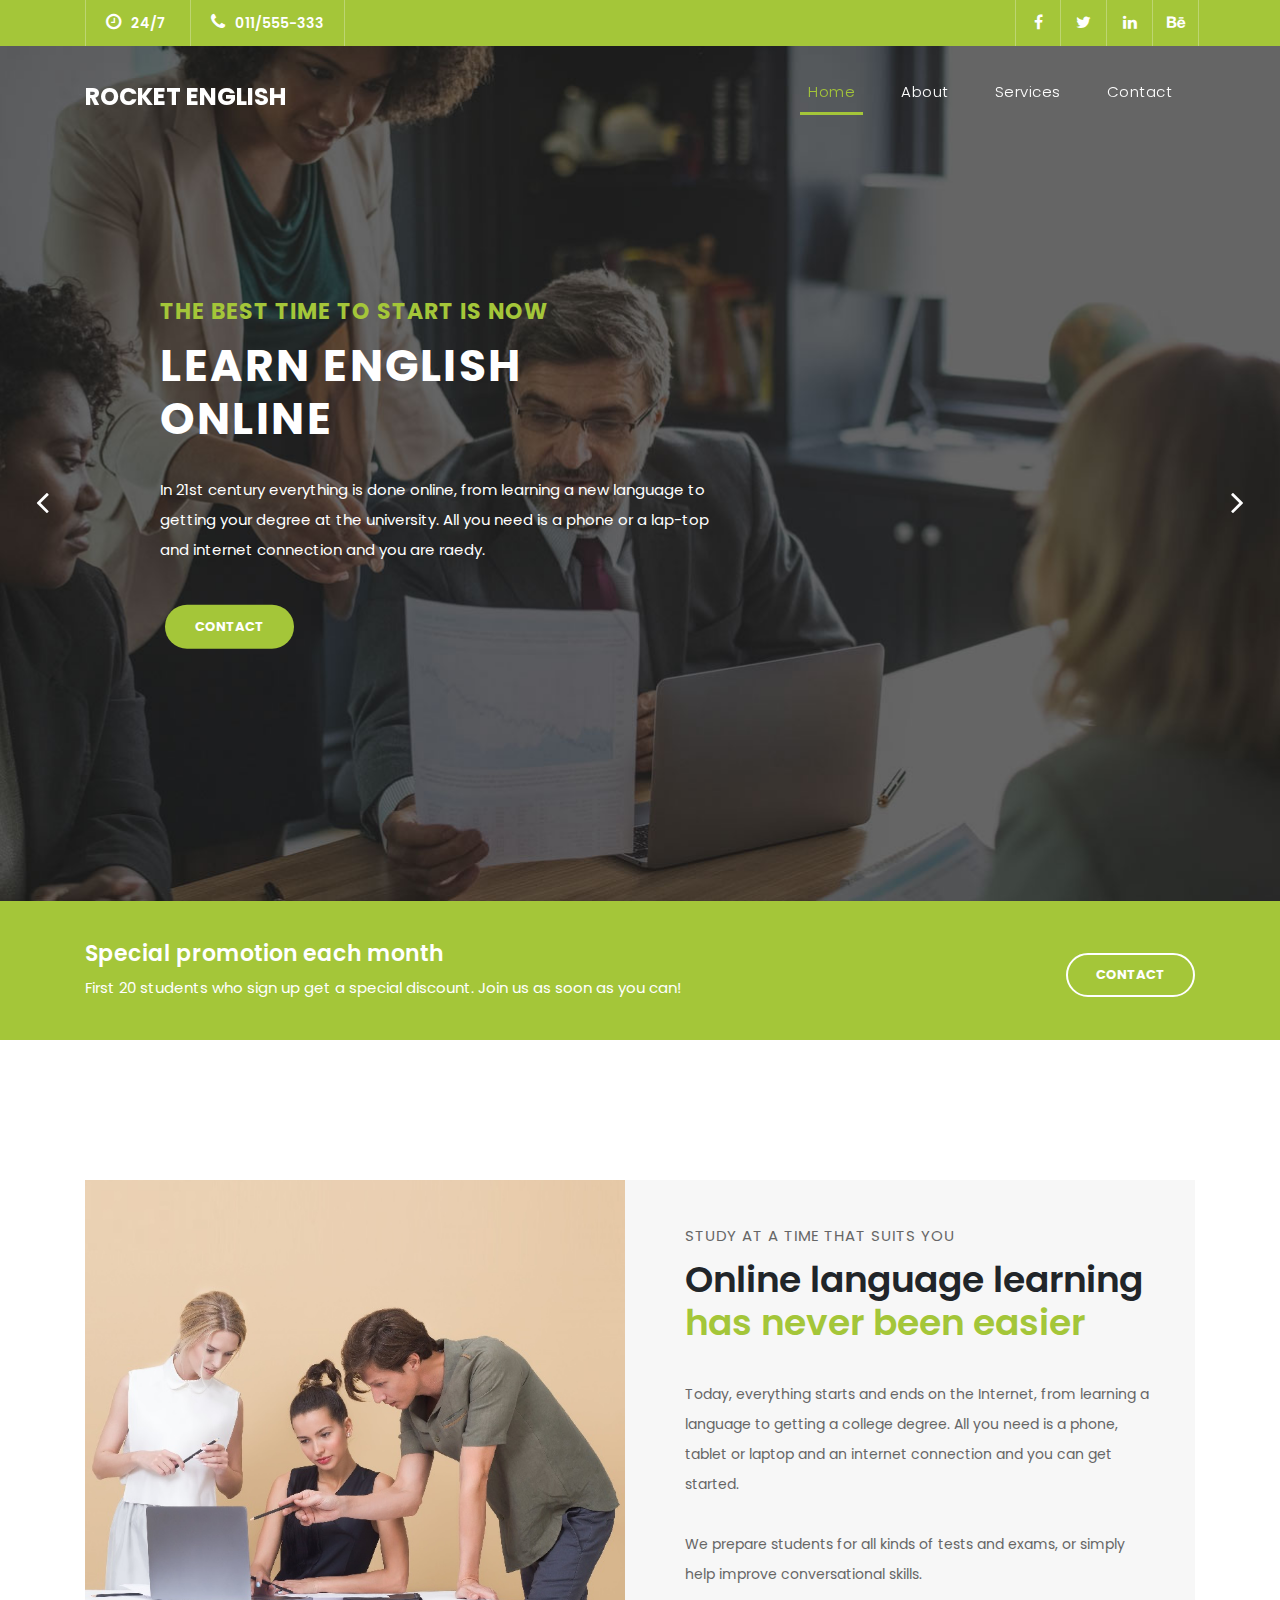
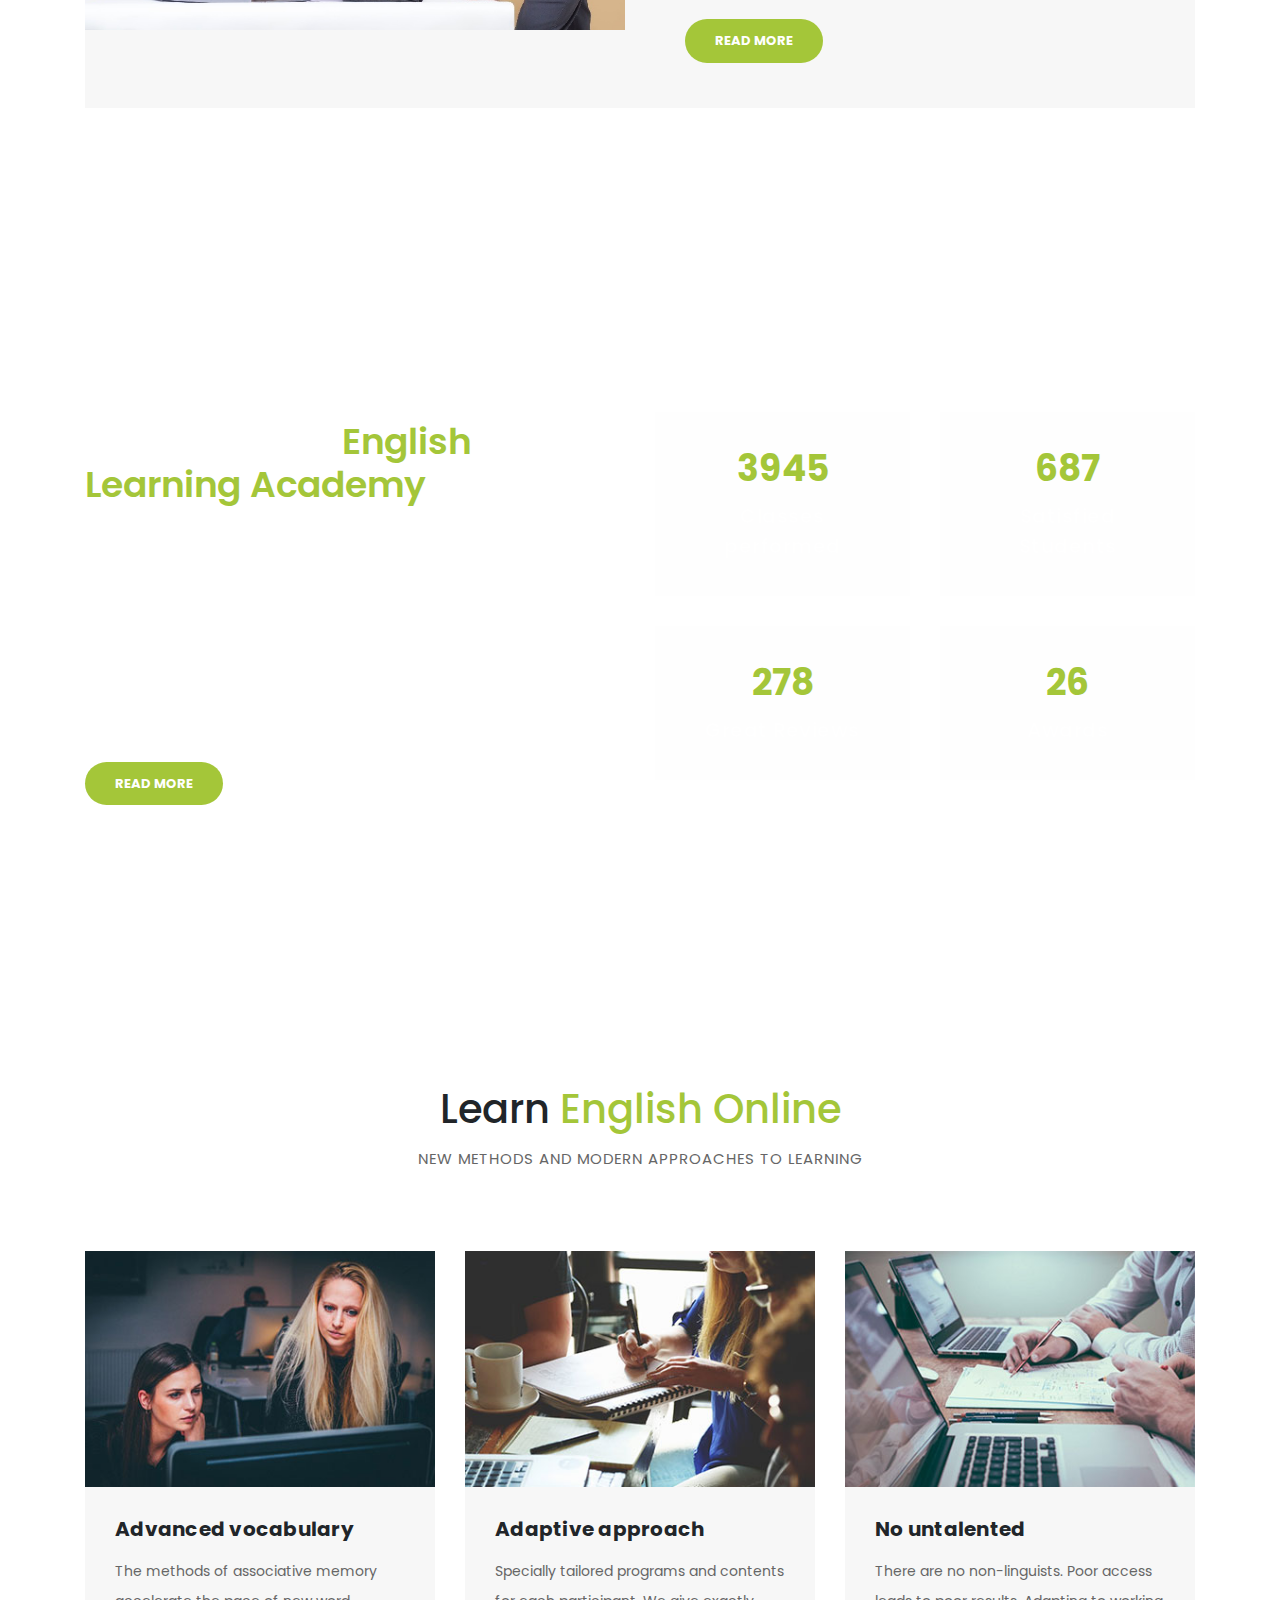
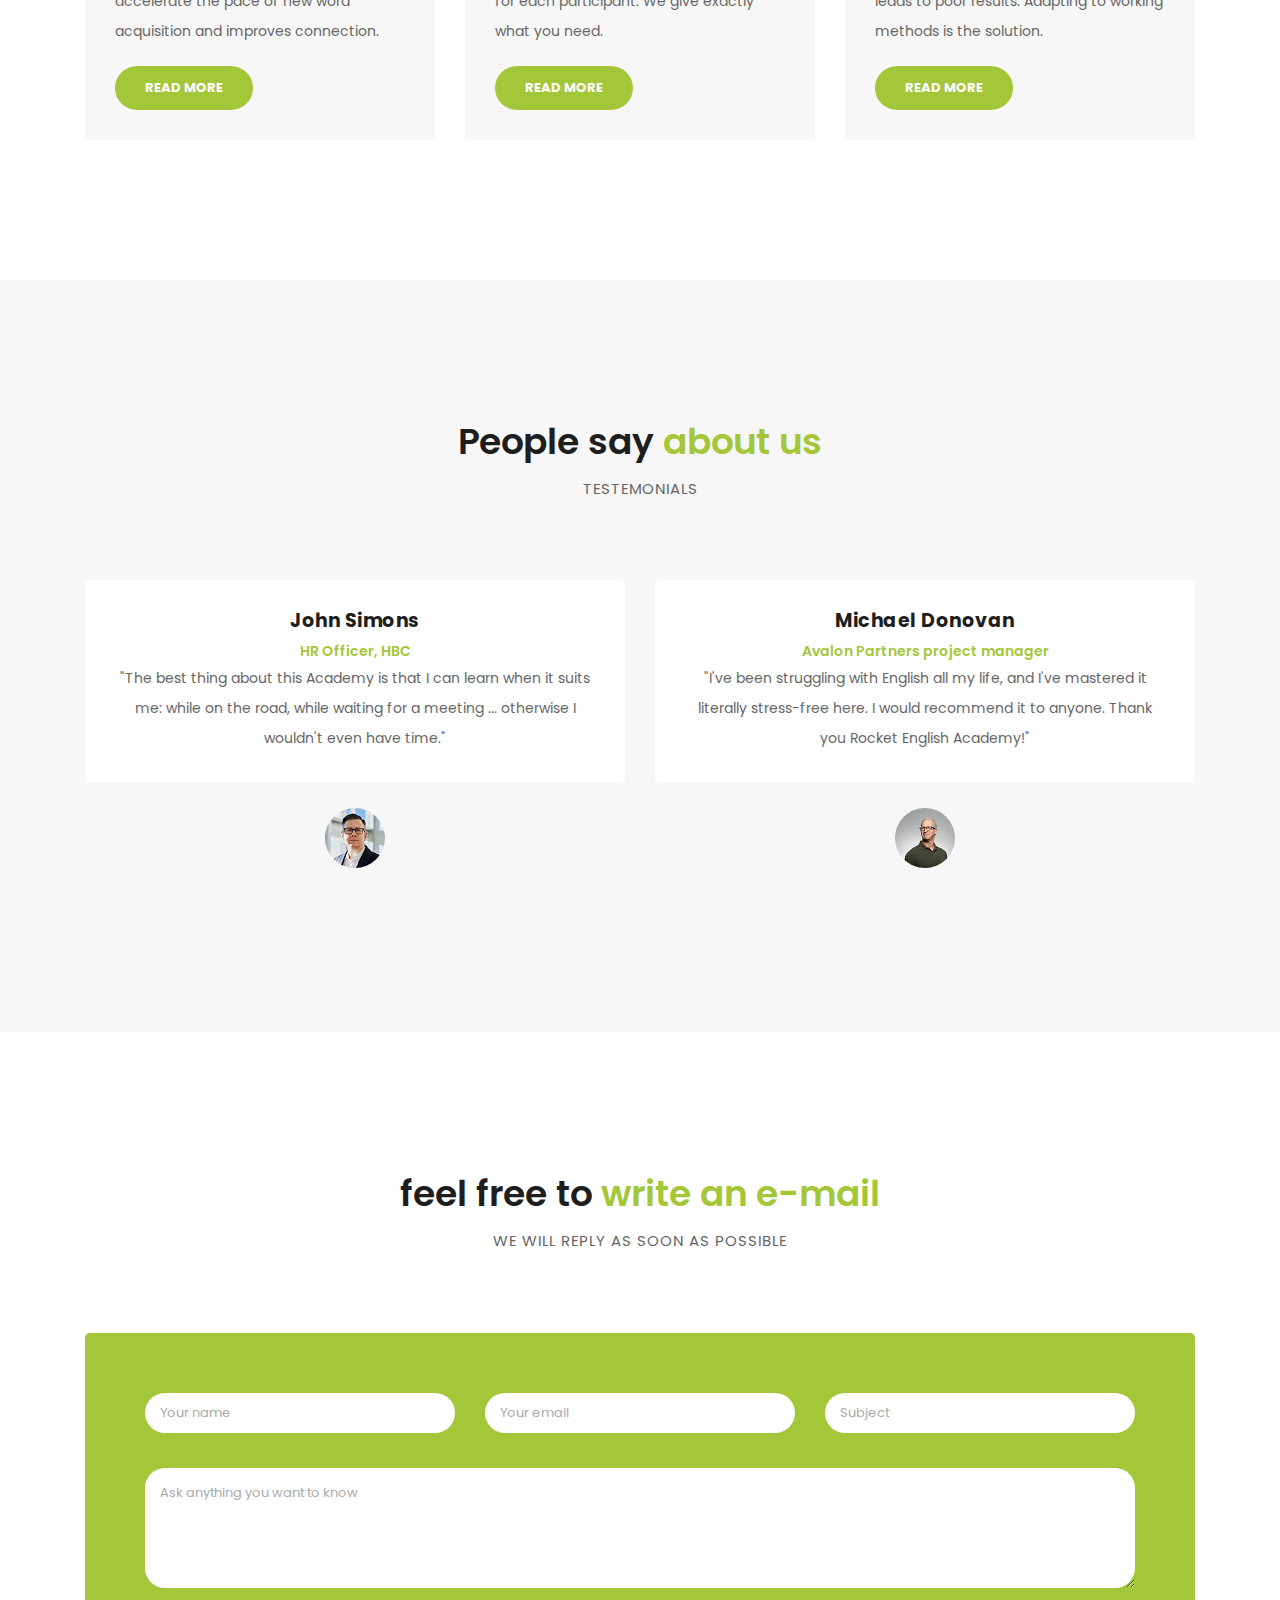
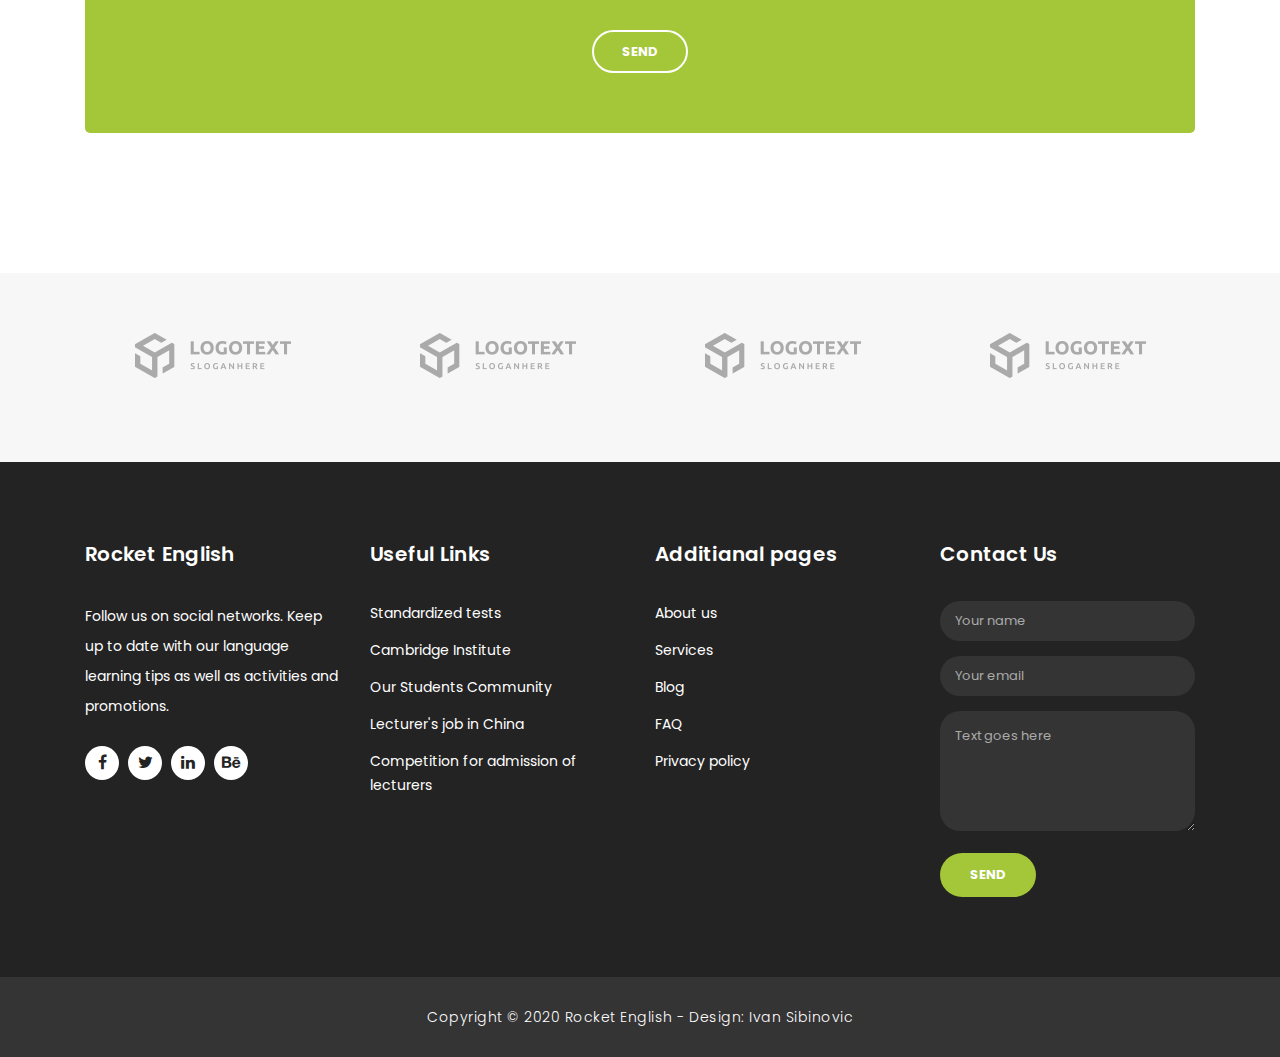
==== commit 5293b11c: "sd" ====
--- a/index.html
+++ b/index.html
@@ -5,7 +5,7 @@
 
     <meta charset="utf-8">
     <meta name="viewport" content="width=device-width, initial-scale=1, shrink-to-fit=no">
-    <meta name="description" content="online English Lear">
+    <meta name="description" content="online English Learning">
     <meta name="author" content="Ivan Sibinovic">
     <link href="https://fonts.googleapis.com/css?family=Poppins:100,200,300,400,500,600,700,800,900&display=swap" rel="stylesheet">
 
@@ -209,7 +209,7 @@
               <div class="col-md-6">
                 <div class="count-area-content">
                   <div class="count-digit">26</div>
-                  <div class="count-title">Acknowledgements</div>
+                  <div class="count-title">Awards</div>
                 </div>
               </div>
             </div>
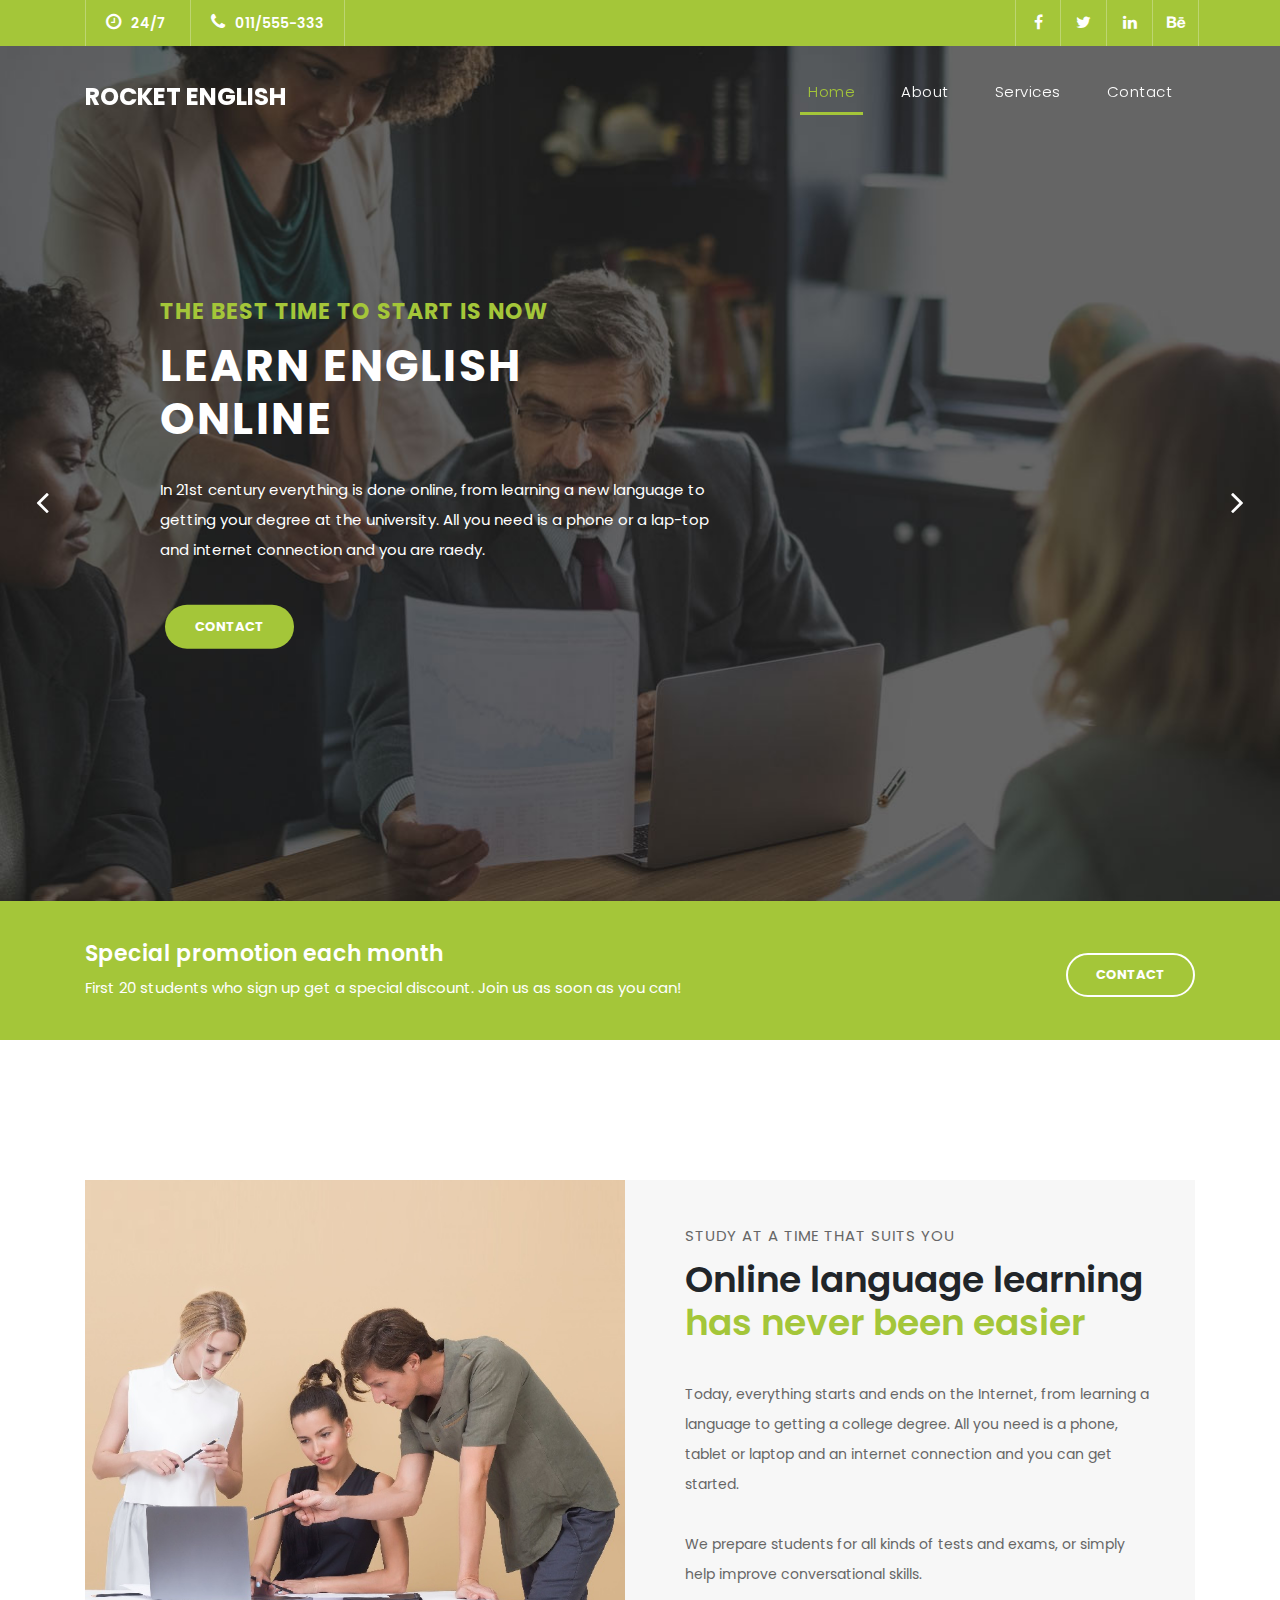
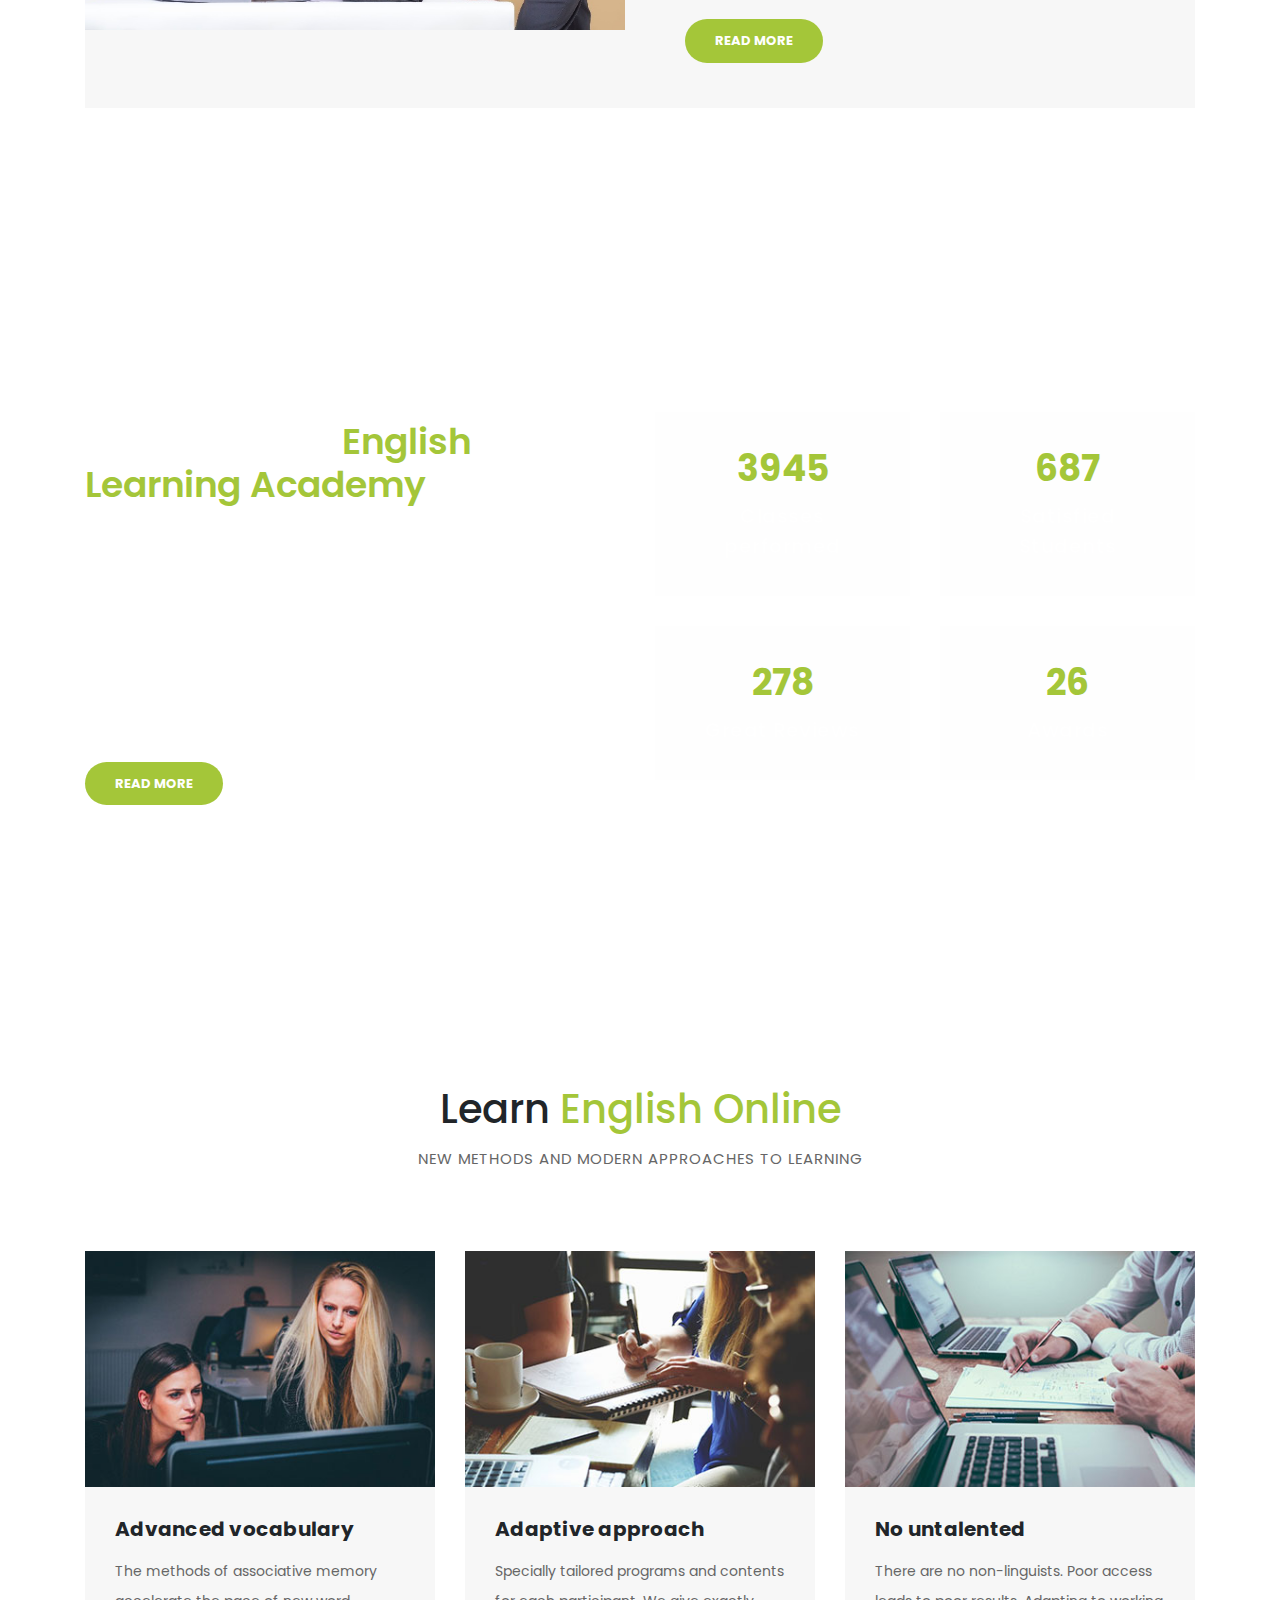
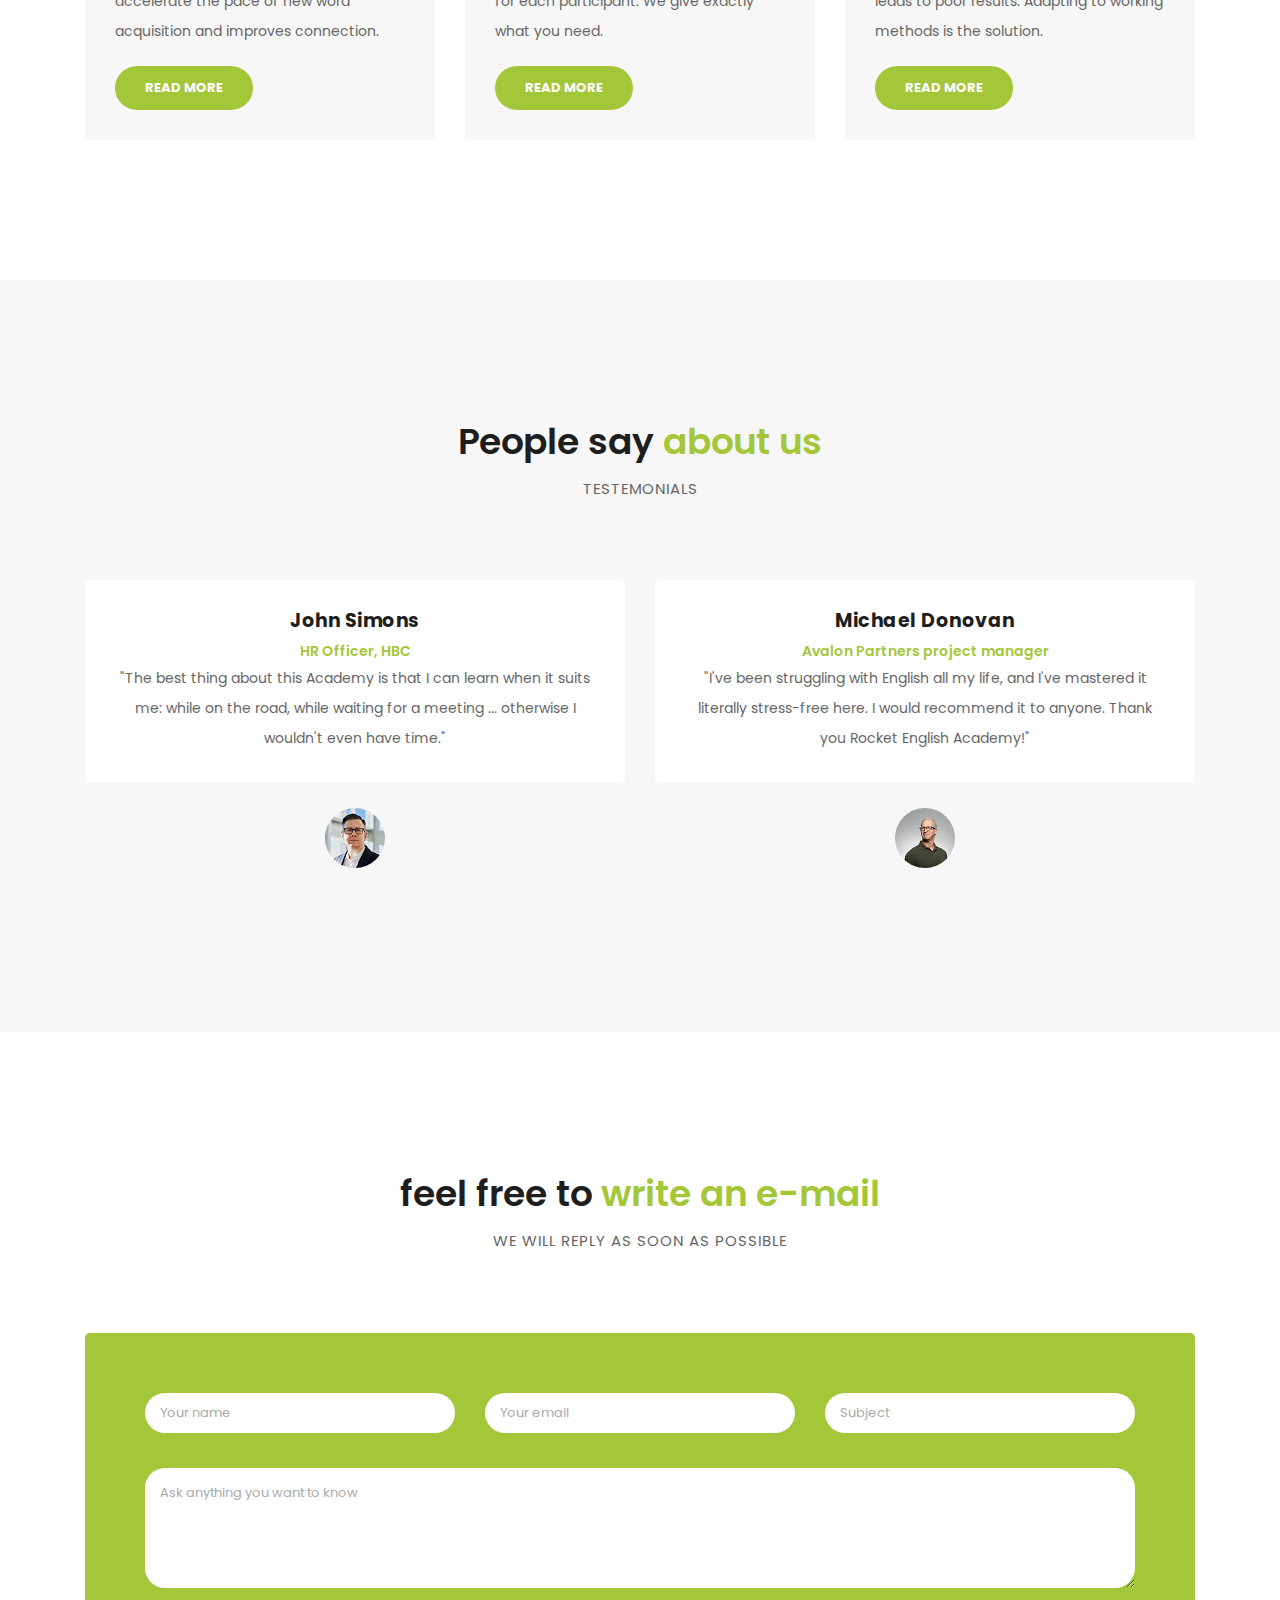
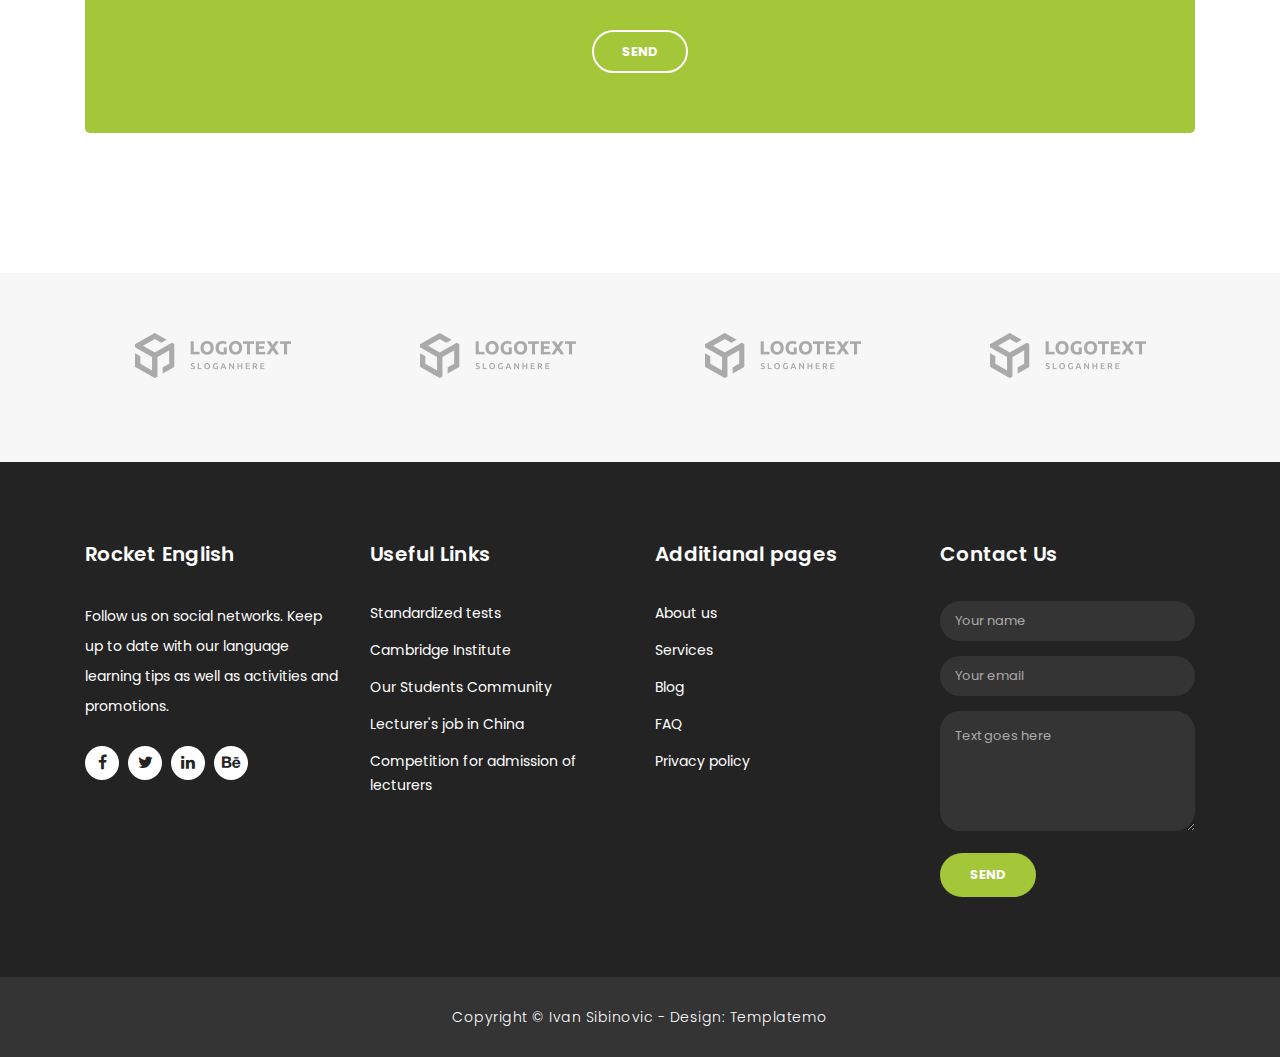
==== commit 09661935: "asd" ====
--- a/index.html
+++ b/index.html
@@ -464,9 +464,9 @@
       <div class="container">
         <div class="row">
           <div class="col-md-12">
-            <p>Copyright &copy; 2020 Rocket English
+            <p>Copyright &copy; <a rel="nofollow noopener" href="https://linkmarketing.rs" target="_blank">Ivan Sibinovic</a>
             
-            - Design: <a rel="nofollow noopener" href="https://linkmarketing.rs" target="_blank">Ivan Sibinovic</a></p>
+            - Design: <a rel="nofollow noopener" href="https://templatemo.com/" target="_blank">Templatemo</a></p>
           </div>
         </div>
       </div>
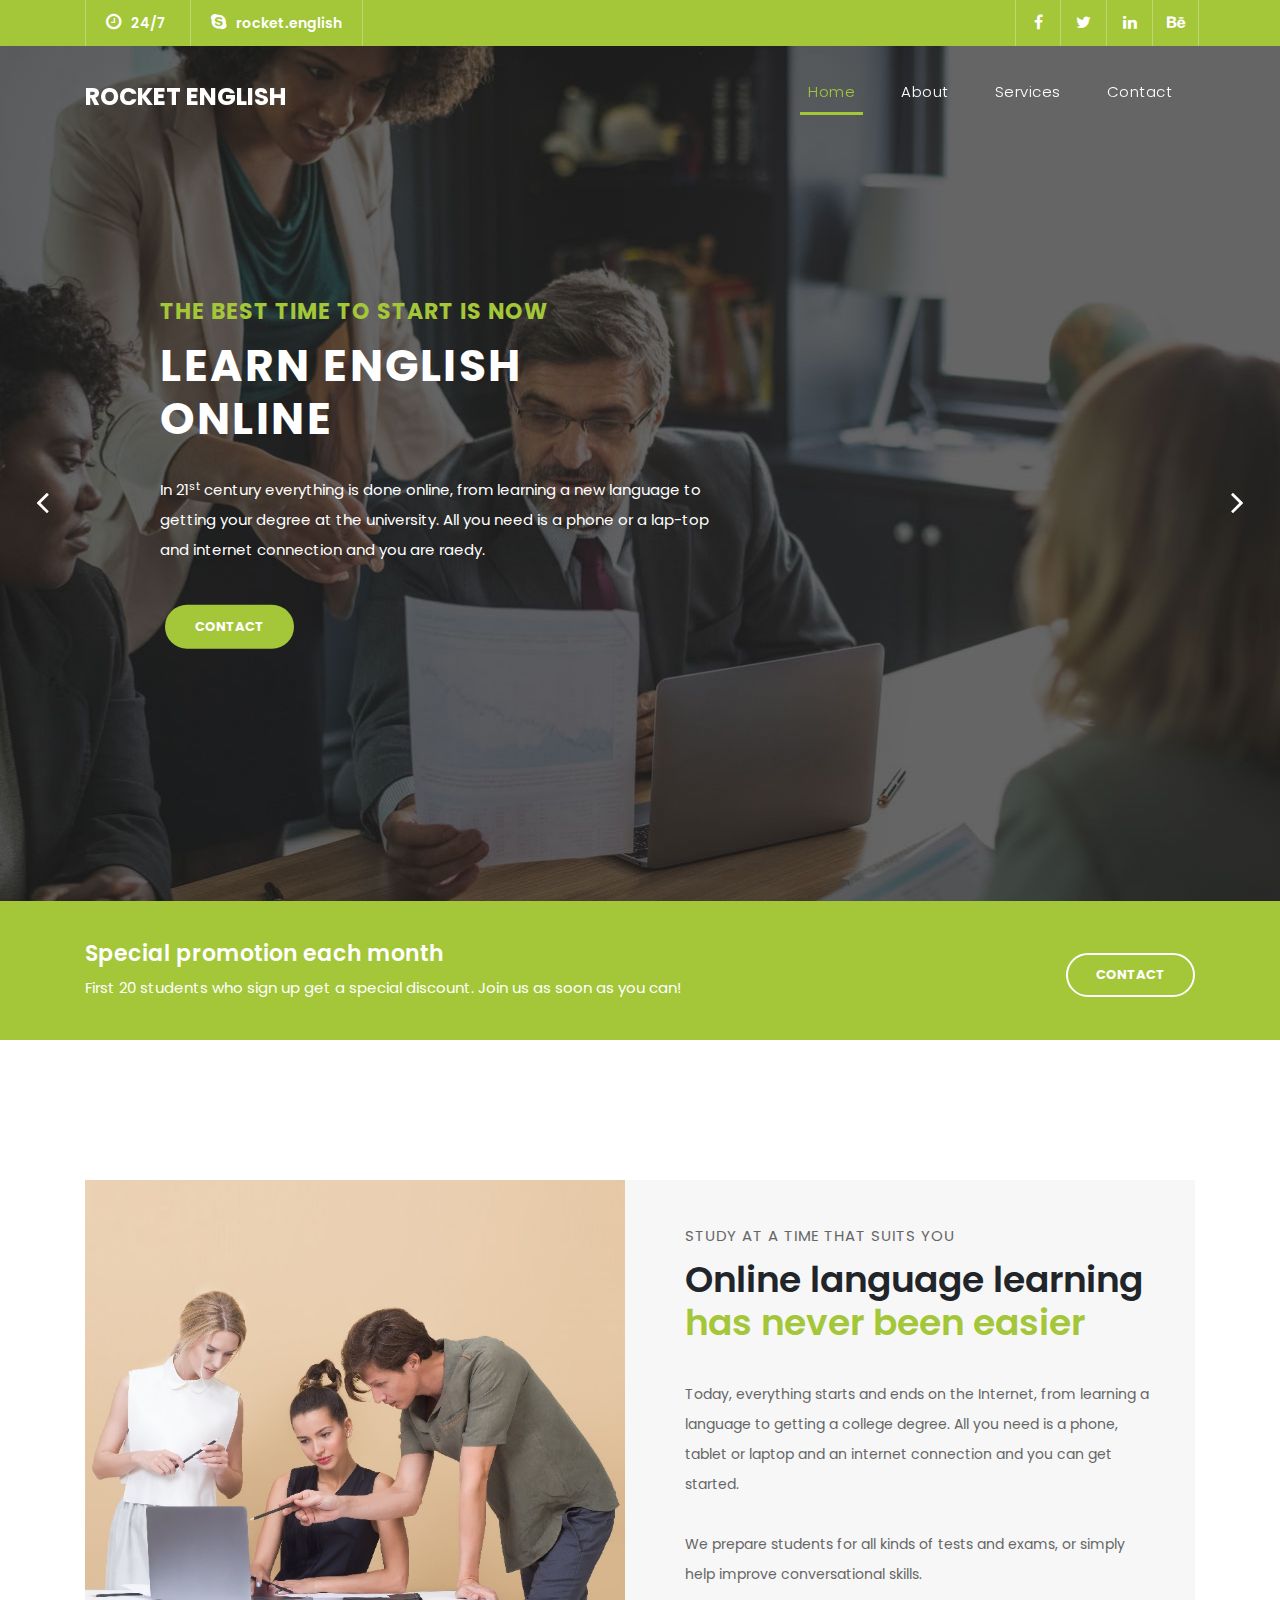
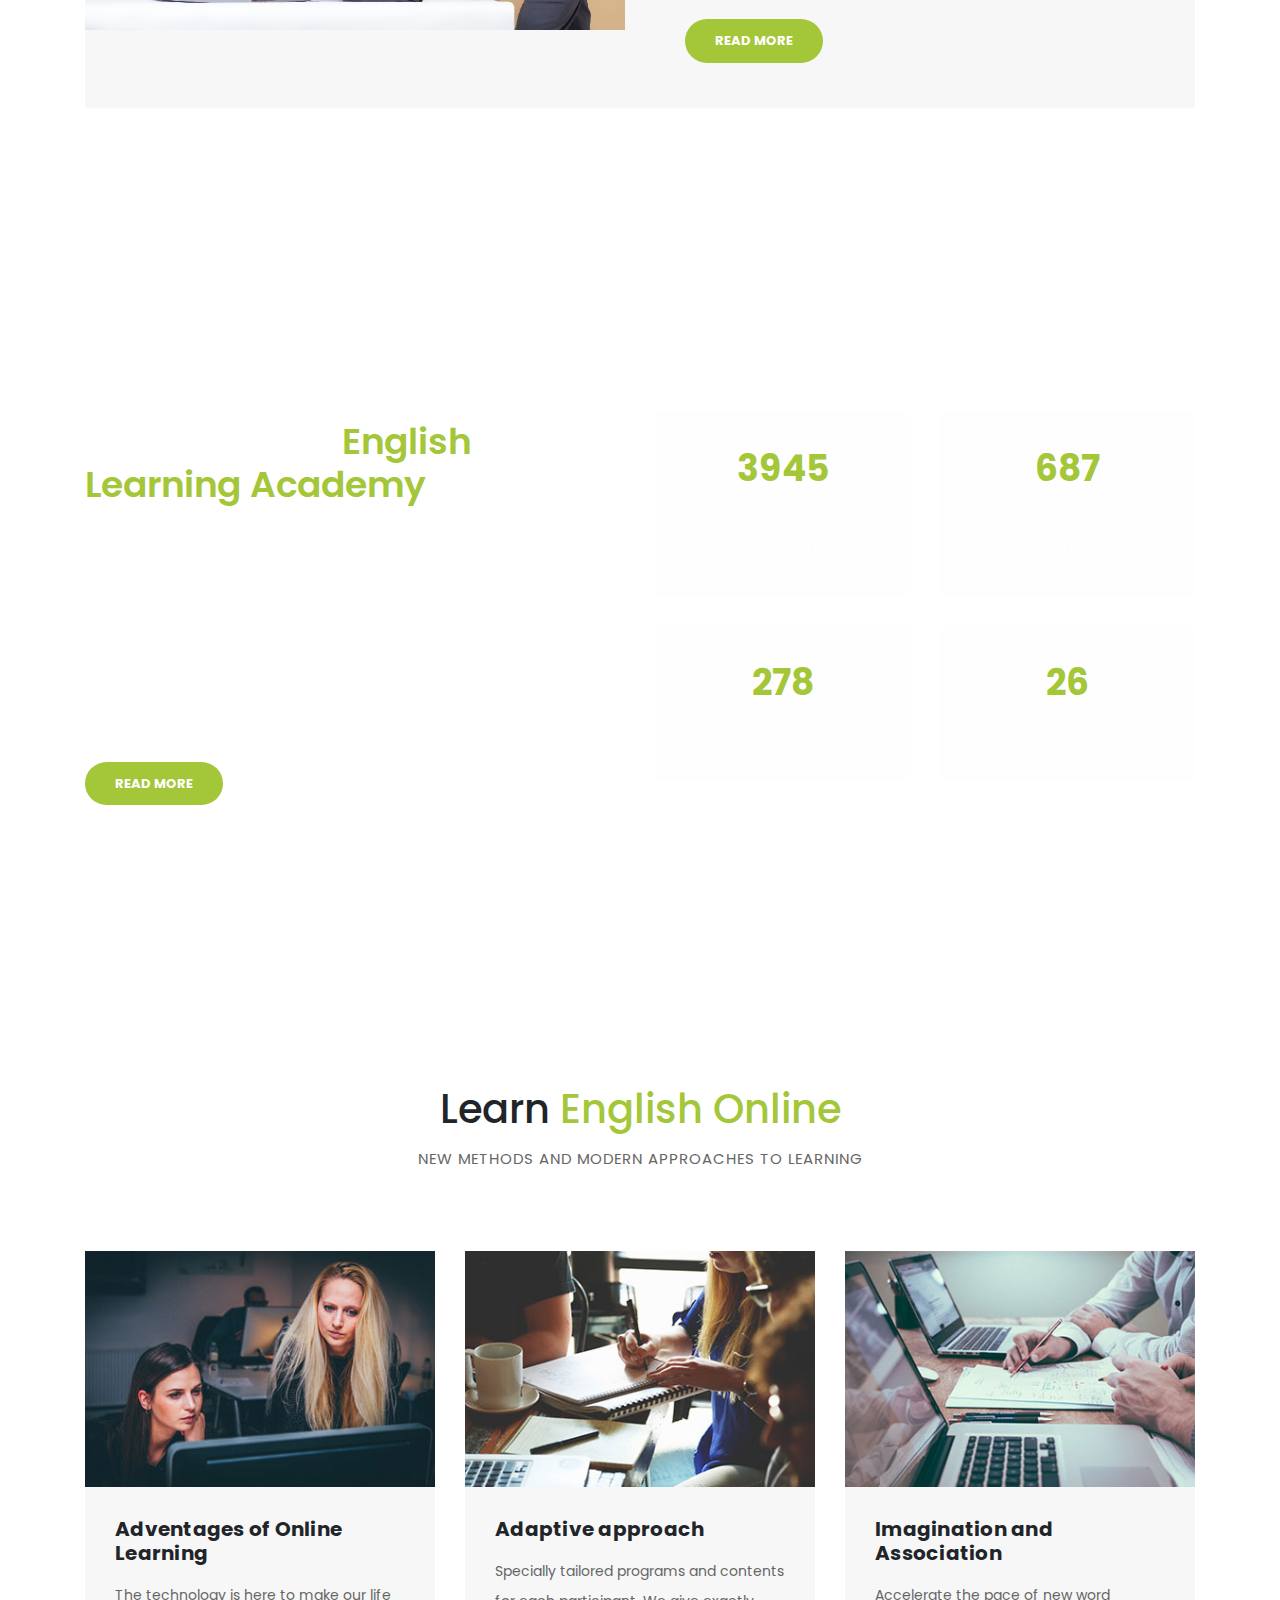
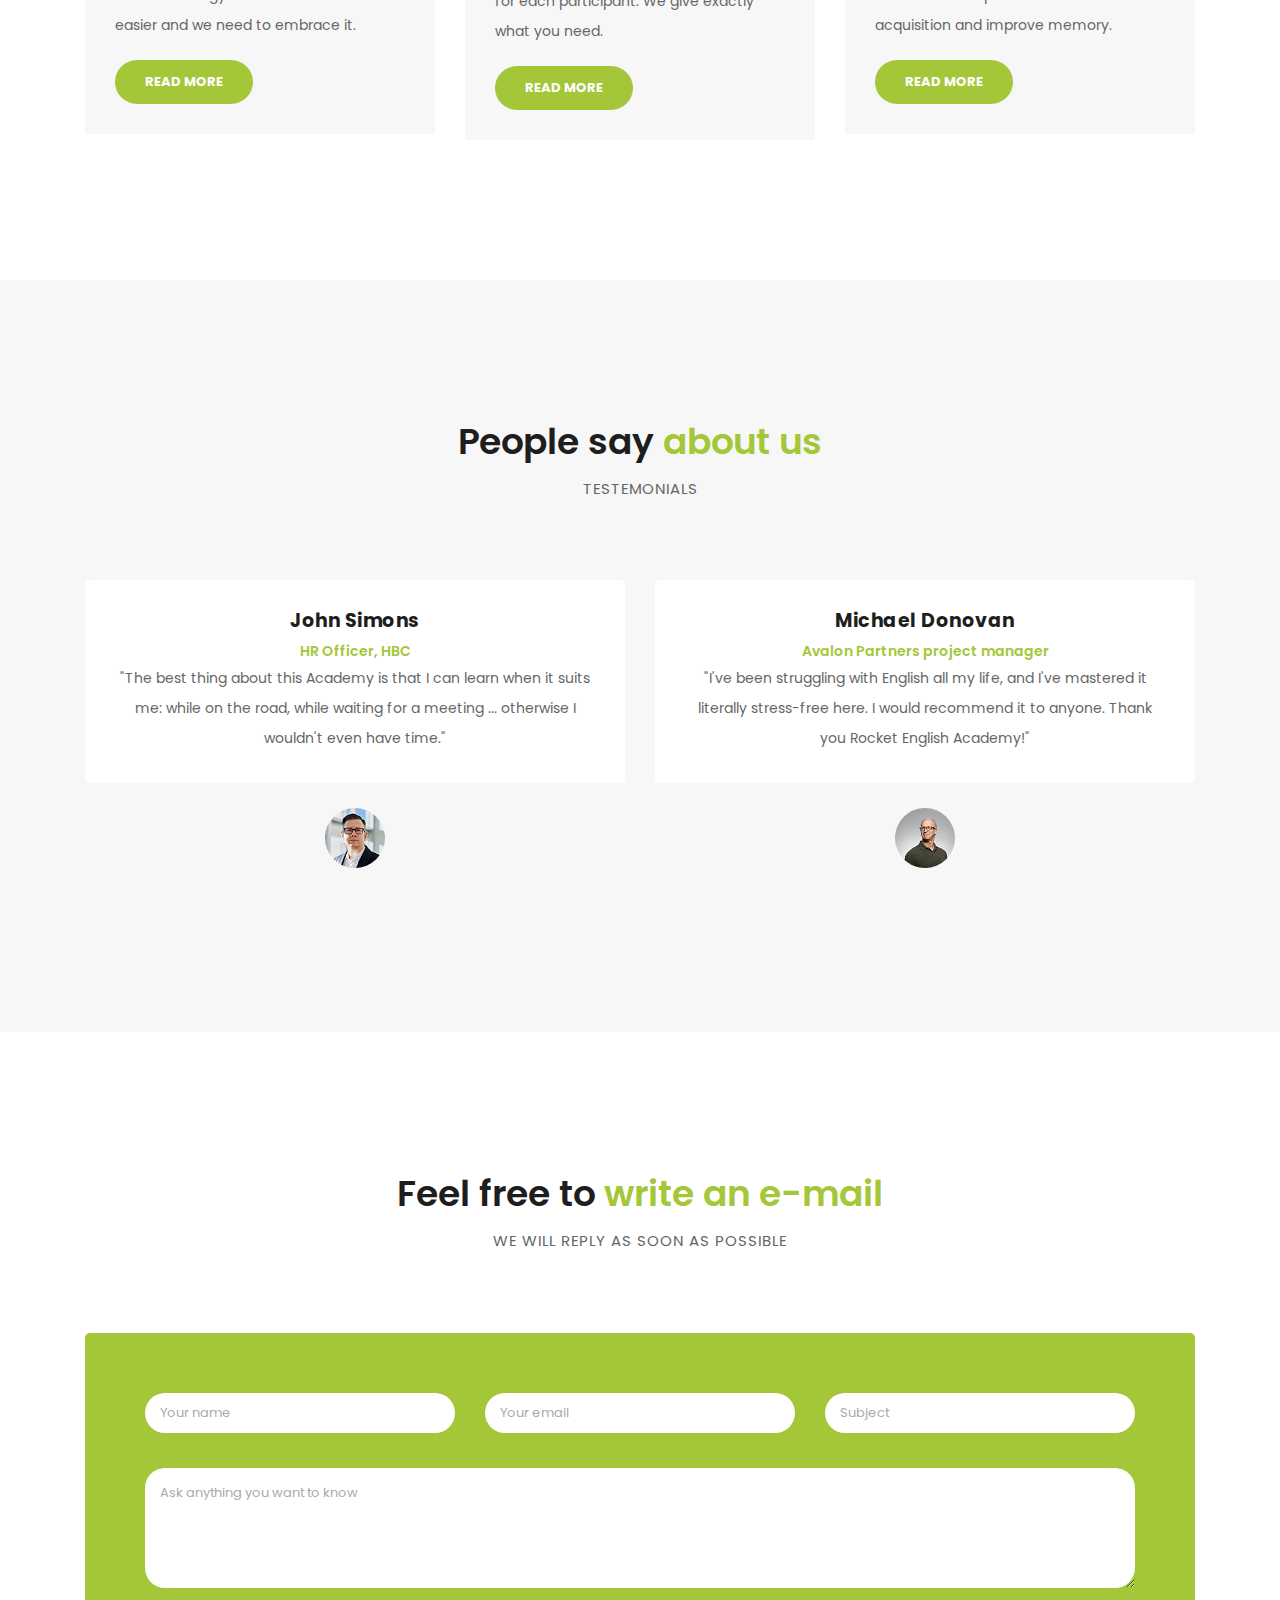
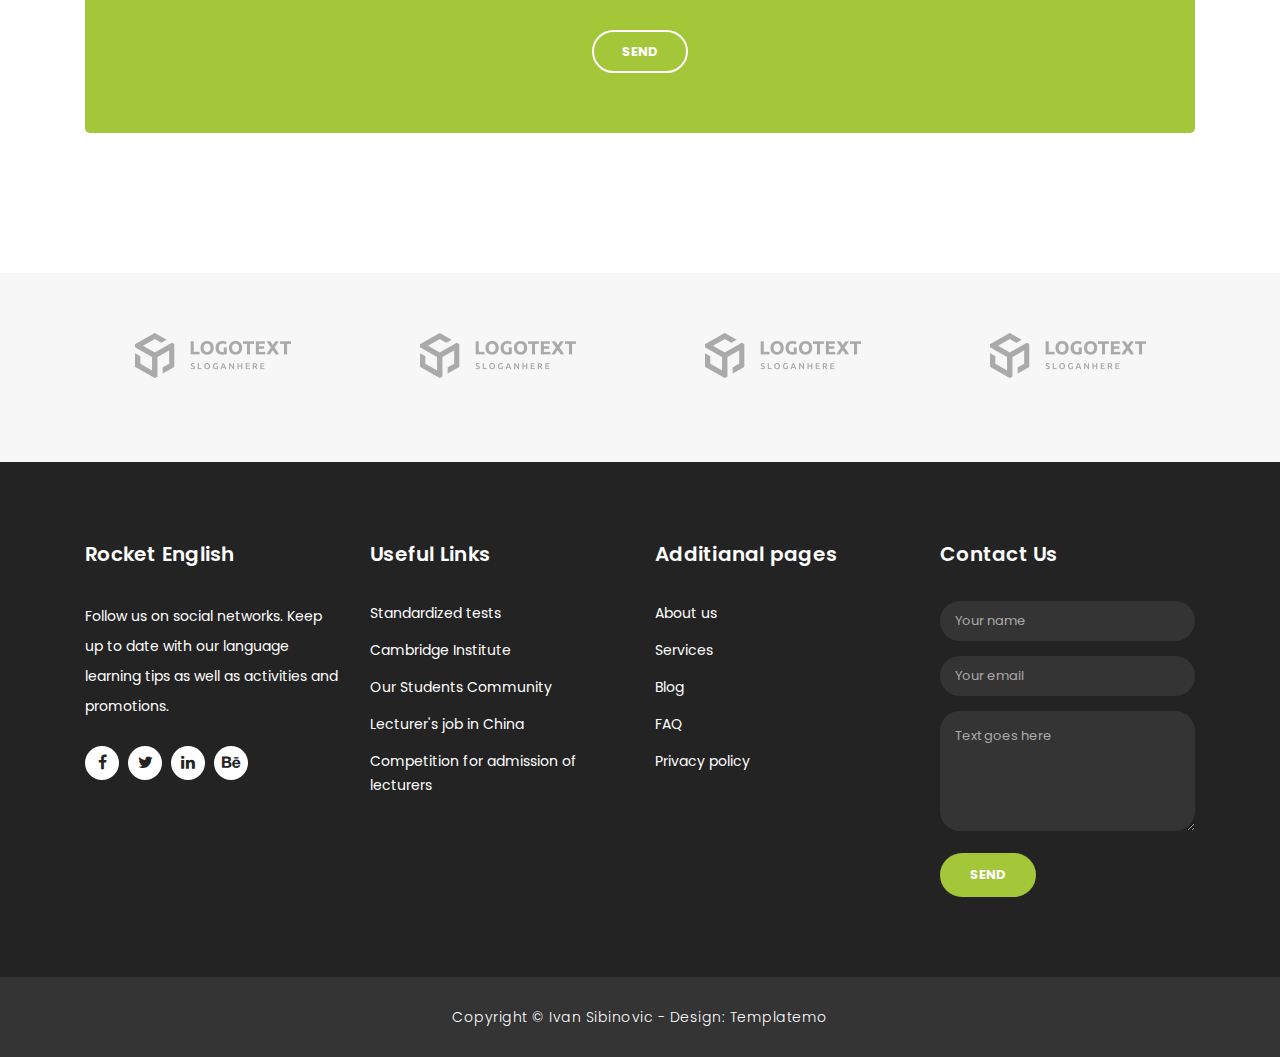
==== commit 9010838b: "sad" ====
--- a/index.html
+++ b/index.html
@@ -46,7 +46,7 @@
           <div class="col-md-8 col-xs-12">
             <ul class="left-info">
               <li><a href="#"><i class="fa fa-clock-o"></i>24/7</a></li>
-              <li><a href="#"><i class="fa fa-phone"></i>011/555-333</a></li>
+              <li><a href="#"><i class="fa fa-skype"></i>rocket.english</a></li>
             </ul>
           </div>
           <div class="col-md-4">
@@ -100,7 +100,7 @@
                 <div class="text-content">
                   <h6>The Best Time to start is NOW</h6>
                   <h4>Learn English<br> Online</h4>
-                  <p>In 21st century everything is done online, from learning a new language to getting your degree at the university. All you need is a phone or a lap-top and internet connection and you are raedy.</p>
+                  <p>In 21<sup>st</sup> century everything is done online, from learning a new language to getting your degree at the university. All you need is a phone or a lap-top and internet connection and you are raedy.</p>
                   <a href="contact.html" class="filled-button">contact</a>
                 </div>
             </div>
@@ -164,7 +164,7 @@
                     <span>study at a time that suits you</span>
                     <h2>Online language learning <em>has never been easier</em></h2>
                     <p>Today, everything starts and ends on the Internet, from learning a language to getting a college degree. All you need is a phone, tablet or laptop and an internet connection and you can get started.<br><br>We prepare students for all kinds of tests and exams, or simply help improve conversational skills.</p>
-                    <a href="#" class="filled-button">read more</a>
+                    <a href="about.html" class="filled-button">read more</a>
                   </div>
                 </div>
               </div>
@@ -183,7 +183,7 @@
               <h2>Distinguished <em>English Learning Academy</em></h2>
               <p>We have worked with a large number of people over the past few years and the satisfaction has always been mutual. We helped them achieve their goals and successfully enabled them to use English.
               <br><br>We approach each student with special care and tailor the language learning program to his or her knowledge and needs.</p>
-              <a href="" class="filled-button">read more</a>
+              <a href="about.html" class="filled-button">read more</a>
             </div>
           </div>
           <div class="col-md-6 align-self-center">
@@ -230,9 +230,9 @@
             <div class="service-item">
               <img src="assets/images/service_01.jpg" alt="">
               <div class="down-content">
-                <h4>Advanced vocabulary</h4>
-                <p>The methods of associative memory accelerate the pace of new word acquisition and improves connection.</p>
-                <a href="" class="filled-button">read more</a>
+                <h4>Adventages of Online Learning</h4>
+                <p>The technology is here to make our life easier and we need to embrace it.</p>
+                <a href="articles/learn-english-online.html" class="filled-button">read more</a>
               </div>
             </div>
           </div>
@@ -242,7 +242,7 @@
               <div class="down-content">
                 <h4>Adaptive approach</h4>
                 <p>Specially tailored programs and contents for each participant. We give exactly what you need.</p>
-                <a href="" class="filled-button">read more</a>
+                <a href="https://www.pearsonlearned.com/new-insights-about-adaptive-learning-what-it-is-and-how-it-works" class="filled-button">read more</a>
               </div>
             </div>
           </div>
@@ -250,9 +250,9 @@
             <div class="service-item">
               <img src="assets/images/service_03.jpg" alt="">
               <div class="down-content">
-                <h4>No untalented</h4>
-                <p>There are no non-linguists. Poor access leads to poor results. Adapting to working methods is the solution.</p>
-                <a href="" class="filled-button">read more</a>
+                <h4>Imagination and Association</h4>
+                <p>Accelerate the pace of new word acquisition and improve memory.</p>
+                <a href="https://www.ukessays.com/resources/exam-revision/imagination-association.php" class="filled-button">read more</a>
               </div>
             </div>
           </div>
@@ -292,20 +292,20 @@
               
               <div class="testimonial-item">
                 <div class="inner-content">
-                  <h4>David Wood</h4>
+                  <h4>Wang Zhao</h4>
                   <span>Chief Accountant</span>
-                  <p>"Ut ultricies maximus turpis, in sollicitudin ligula posuere vel. Donec finibus maximus neque, vitae egestas quam imperdiet nec. Proin nec mauris eu tortor consectetur tristique."</p>
-                </div>
-                <img src="http://placehold.it/60x60" alt="">
+                  <p>"I am very satisfied with this school. They really appreciate your time and try to make the most out of it. Not a minute wasted here. Bravo"</p>
+                </div>
+                <img src="assets/images/testemonial-asian-suit.jpg" alt="testemonial-photo-asian-man-suit">
               </div>
               
               <div class="testimonial-item">
                 <div class="inner-content">
-                  <h4>Andrew Boom</h4>
+                  <h4>MBene Henock</h4>
                   <span>Marketing Head</span>
-                  <p>"Curabitur sollicitudin, tortor at suscipit volutpat, nisi arcu aliquet dui, vitae semper sem turpis quis libero. Quisque vulputate lacinia nisl ac lobortis."</p>
-                </div>
-                <img src="http://placehold.it/60x60" alt="">
+                  <p>"I alway thought that learning a language has to be a painful experience. These guys proved me wrong, and I am thankful for that."</p>
+                </div>
+                <img src="assets/images/testemonial-negro-suit.jpg" alt="testemonial-photo-negro-man-suit">
               </div>
               
             </div>
@@ -319,7 +319,7 @@
         <div class="row">
           <div class="col-md-12">
             <div class="section-heading">
-              <h2>feel free to <em>write an e-mail</em></h2>
+              <h2>Feel free to <em>write an e-mail</em></h2>
               <span>We will reply as soon as possible</span>
             </div>
           </div>
--- a/assets/css/templatemo-finance-business.css
+++ b/assets/css/templatemo-finance-business.css
@@ -692,7 +692,28 @@
 	margin-bottom: 30px;
 }
 
-
+/*articleText*/
+.articleText {
+	padding: 1rem 2rem;
+	text-align: center;
+}
+.articleText h2 {
+    font-size: 36px;
+    font-weight: 600;
+    margin-bottom: 35px;
+}
+.articleText span{
+    text-transform: uppercase;
+    font-size: 15px;
+    color: #666;
+    letter-spacing: 1px;
+    margin-bottom: 10px;
+    display: block;
+}
+.articleText em {
+    font-style: normal;
+    color: #a4c639;
+}
 /* Testimonials Style */
 
 .about-testimonials {
